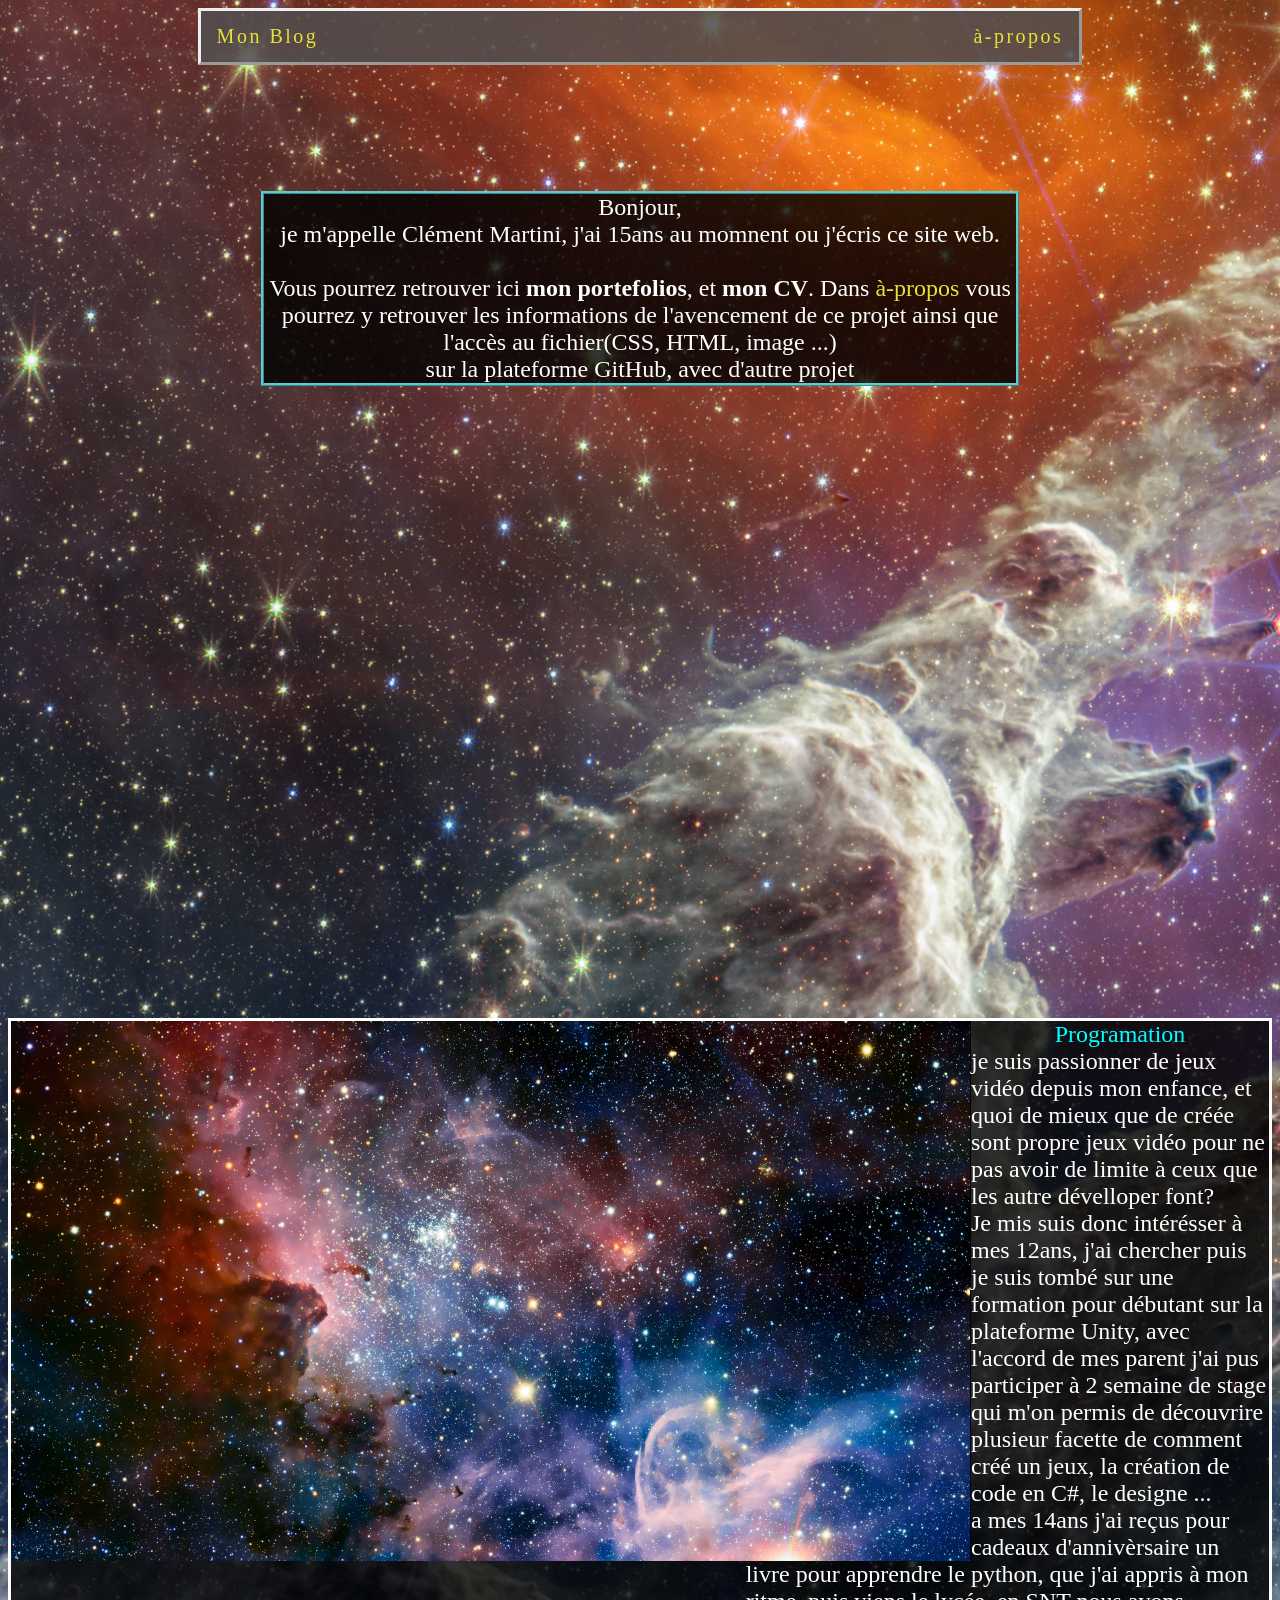
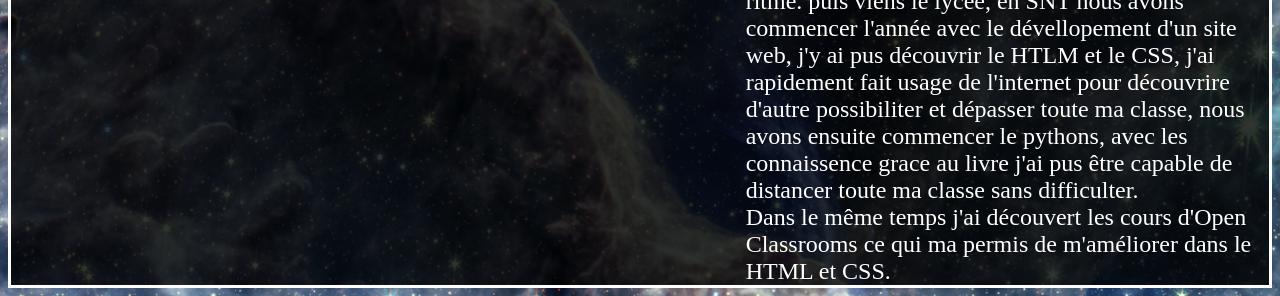
==== index.html @ 2ed69f6b "25/01/23 8.50" ====
<!doctype html>
<html>
    <head>
        <meta charset="UTF-8" />
        <title>blog</title>
        <link rel= "stylesheet" href= "css/style_ind.css">
        <link rel= "stylesheet" href= "css/style_all.css">
        <link rel= "icon" type="image/x-icon" href= "#" > <!-- permet de d'éffinir l'iconde la page  -->
        <meta name="viewport" content="width=device-width, initial-scale=1.0" />
    </head>
    <body>
        <ul class="outset ul">
            <li class="li"><a href="index.html" >Mon Blog</a></li>
            <li id="info" class="li"><a href="page/info.html">à-propos</a></li>
        </ul>

        <div class="pr1 ridge">Bonjour,<br> je m'appelle Clément Martini, j'ai 15ans au momnent ou j'écris ce site web.<br><br>
        Vous pourrez retrouver ici <strong>mon portefolios</strong>, et <strong>mon CV</strong>.  Dans <a href="page/info.html">à-propos</a> vous pourrez y retrouver les informations de l'avencement de ce projet ainsi que l'accès au fichier(CSS, HTML, image ...) 
        <br>sur la plateforme GitHub, avec d'autre projet</div>
        
        <div class="text" >
            <div class="all-text solid">
                <div>
                    <img src="image/space2.jpg" id="img001" class="img-droit">
                    <div class="text-gauche s-title">Programation</div>
                    <div id="prog-desc" class="text-gauche">je suis passionner de jeux vidéo depuis mon enfance, et quoi de mieux que de créée sont propre jeux vidéo pour ne pas avoir de limite à ceux que les autre dévelloper font?<br>
                    Je mis suis donc intérésser à mes 12ans, j'ai chercher puis je suis tombé sur une formation pour débutant sur la plateforme Unity, avec l'accord de mes parent j'ai pus participer à 2 semaine de stage qui m'on permis de découvrire plusieur facette de comment créé un jeux, la création de code en C#, le designe ...<br> 
                    a mes 14ans j'ai reçus pour cadeaux d'annivèrsaire un livre pour apprendre le python, que j'ai appris à mon ritme. puis viens le lycée, en SNT nous avons commencer l'année avec le dévellopement d'un site web, j'y ai pus découvrir le HTLM et le CSS, j'ai rapidement fait usage de l'internet pour découvrire d'autre possibiliter et dépasser toute ma classe,
                     nous avons ensuite commencer le pythons, avec les connaissence grace au livre j'ai pus être capable de distancer toute ma classe sans difficulter.<br>Dans le même temps j'ai découvert les cours d'Open Classrooms ce qui ma permis de m'améliorer dans le HTML et CSS.</div>
                </div>
            </div>
        </div>
    </body>
</html>
---- css/style_ind.css ----
.img-droit{
    float: left;
}

.text-gauche{
    margin: 0 0 0 58.4% ;
}

.img-gauche{
    float: right;
}

.text-droit{
    float: left;
}

#prog{
    text-align: center;
}

.all-text{
    display: table;
}

#img0001{
    height: auto;
    width: auto;
}

.s-title{
    color: cyan;
    text-align: center;
}
---- css/style_all.css ----
body{
    background-image : url("../image/pillier-de-la-creation.png");
    background-size: cover;
    font-size: 150%;
}

.text{
    color: white;
    font-size: 100% !important;
    border-color: rgba(123, 243, 123, 0.849);
    background-color: #000000cb;
    display: table;
    margin: 50% 0 0 0;
}

#info{
    float: right;
}

.pr1 {
    color: rgb(255, 255, 255);
    font-size: 100% !important;
    border-color: rgba(104, 238, 243, 0.849);
    background-color: #000000cb;
    text-align: center;
    margin: 10% 20% 0 20%;
}

.dotted {border-style: dotted;}
.dashed {border-style: dashed;}
.solid {border-style: solid;}
.double {border-style: double;}
.groove {border-style: groove;}
.ridge {border-style: ridge;}
.inset {border-style: inset;}
.outset {border-style: outset;}
.none {border-style: none;}
.hidden {border-style: hidden;}
.mix {border-style: dotted dashed solid double;}

a{
    font-size: 100%;
}
a:link { /*lien non ouvert*/ /*en rajoutant: .x (x = id du texte) apres a, sela déffinie l'id du texte a changer*/
    text-decoration: none; /*décoration du text*/
    color: #e6e335;
}

a:visited { /*lien déja ouvert*/
    text-decoration: none;
    color: #4cd6f8;
}

a:hover { /*lien avec la souris dessus*/
    text-decoration: underline; /*décoration du text, dans l'exemple: souligner le texte*/
    color: #00c4ff;
}

a:active { /*quand on clique sur le lien*/
    text-decoration: underline;
    color: #00ffd9;
}

/*permet d'aficher la barre*/
ul{
    list-style-type: none;
    margin: 0;
    padding: 0;
    overflow: hidden;
    background-color: #524e4ee1;
    position: -webkit-sticky; /* Safari */
    position: sticky;
    top: 0;
    letter-spacing: 2.5px;
    font-size: 20px;
    margin: 0 15% 0 15%;
}

li {
    float: left;
}

li a {
    display: block;
    color: #002aff;
    text-align: center;
    padding: 14px 16px;
    text-decoration: none;
}

li a:hover {
    background-color: transparent;
    background-color: #3f3c3c;
}

@media (max-width: 600px) { /* pour tout les téléphone/tablette */
    /* Responsive layout - makes the menu and the content (inside the section) sit on top of each other instead of next to each other */
    section {
        -webkit-flex-direction: column;
        flex-direction: column;
        
    }
    body{
        font-size: 70%;
    }
    a{
        font-size: 100%;
    }
    ul{
        font-size: 80%;
        margin: 0 0 0 0;
    }
    #pr1{
        margin: 25% 5px 0 5px;
    }
    #img001{
        height: 50%;
        width: 50%;
    }
    .all-text{
        margin: 0 0 0 0;
        font-size: 90% !important;
    }
    .text-gauche{
        margin: 1% 0 0 50% ;
    }
    .tablef{
        margin: 10% 5px 0 5px;
    }
}
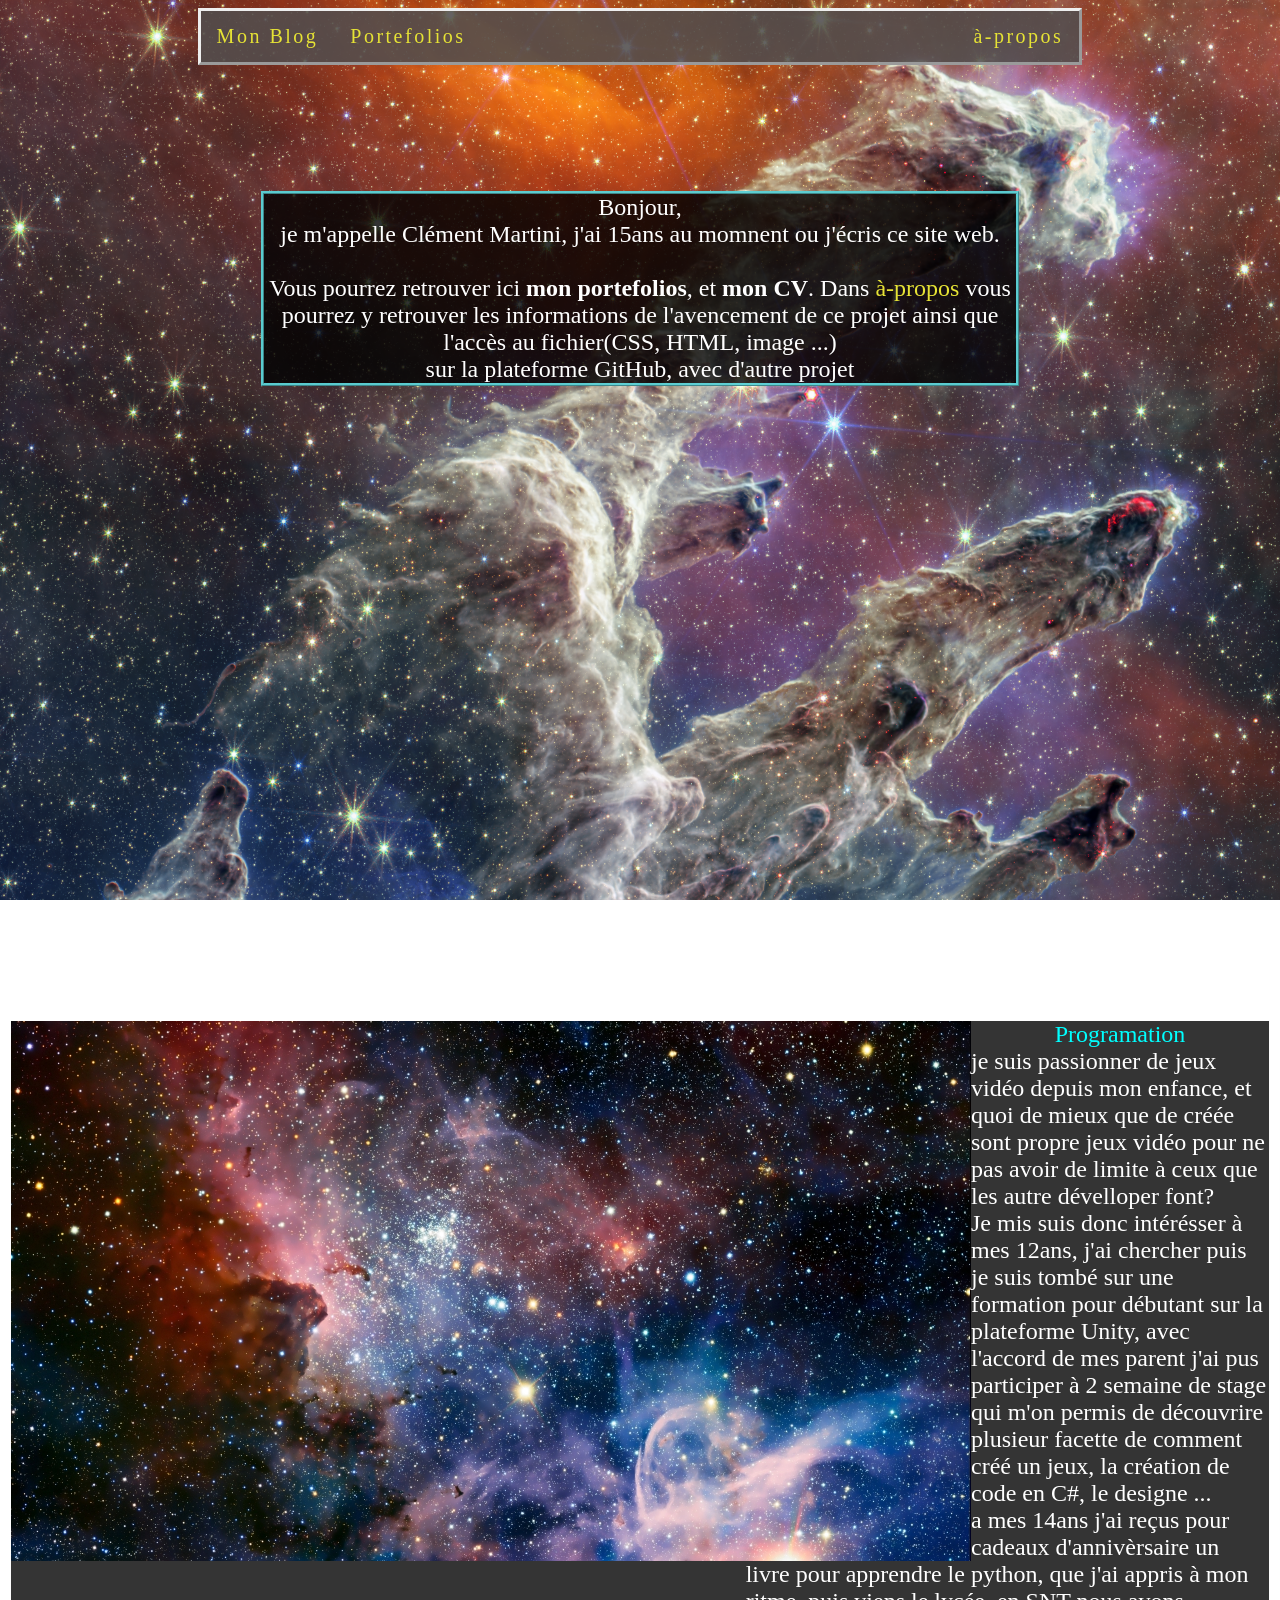
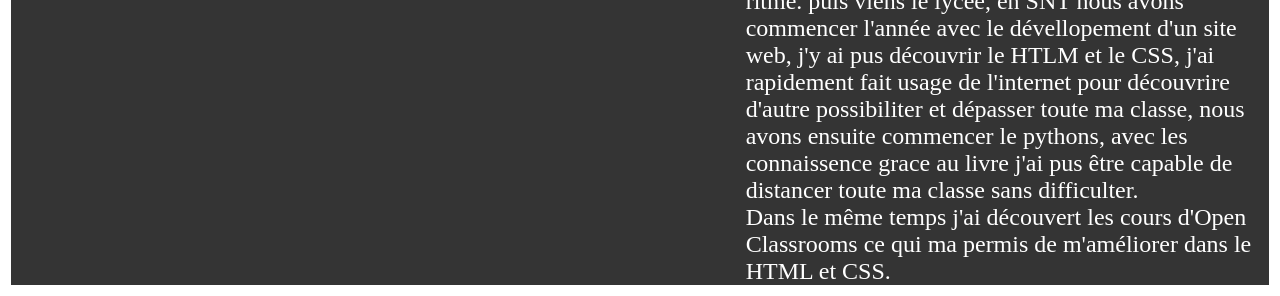
==== commit c713958b: "05/02 ajout d'une nouvelle page" ====
--- a/index.html
+++ b/index.html
@@ -12,6 +12,7 @@
         <ul class="outset ul">
             <li class="li"><a href="index.html" >Mon Blog</a></li>
             <li id="info" class="li"><a href="page/info.html">à-propos</a></li>
+            <li class="li"><a href="page/portefolios.html">Portefolios</a></li>
         </ul>
 
         <div class="pr1 ridge">Bonjour,<br> je m'appelle Clément Martini, j'ai 15ans au momnent ou j'écris ce site web.<br><br>
--- a/css/style_all.css
+++ b/css/style_all.css
@@ -2,6 +2,7 @@
     background-image : url("../image/pillier-de-la-creation.png");
     background-size: cover;
     font-size: 150%;
+    background-attachment: fixed;
 }
 
 .text{
@@ -62,7 +63,7 @@
 }
 
 /*permet d'aficher la barre*/
-ul{
+.ul{
     list-style-type: none;
     margin: 0;
     padding: 0;
@@ -76,19 +77,19 @@
     margin: 0 15% 0 15%;
 }
 
-li {
+.li {
     float: left;
+	
 }
 
-li a {
+.li a {
     display: block;
-    color: #002aff;
     text-align: center;
     padding: 14px 16px;
     text-decoration: none;
 }
 
-li a:hover {
+.li a:hover {
     background-color: transparent;
     background-color: #3f3c3c;
 }
@@ -108,14 +109,14 @@
     }
     ul{
         font-size: 80%;
-        margin: 0 0 0 0;
+        margin: 0 0 0 0 !important; 
     }
     #pr1{
         margin: 25% 5px 0 5px;
     }
     #img001{
-        height: 50%;
-        width: 50%;
+        height: 25%;
+        width: 25%;
     }
     .all-text{
         margin: 0 0 0 0;
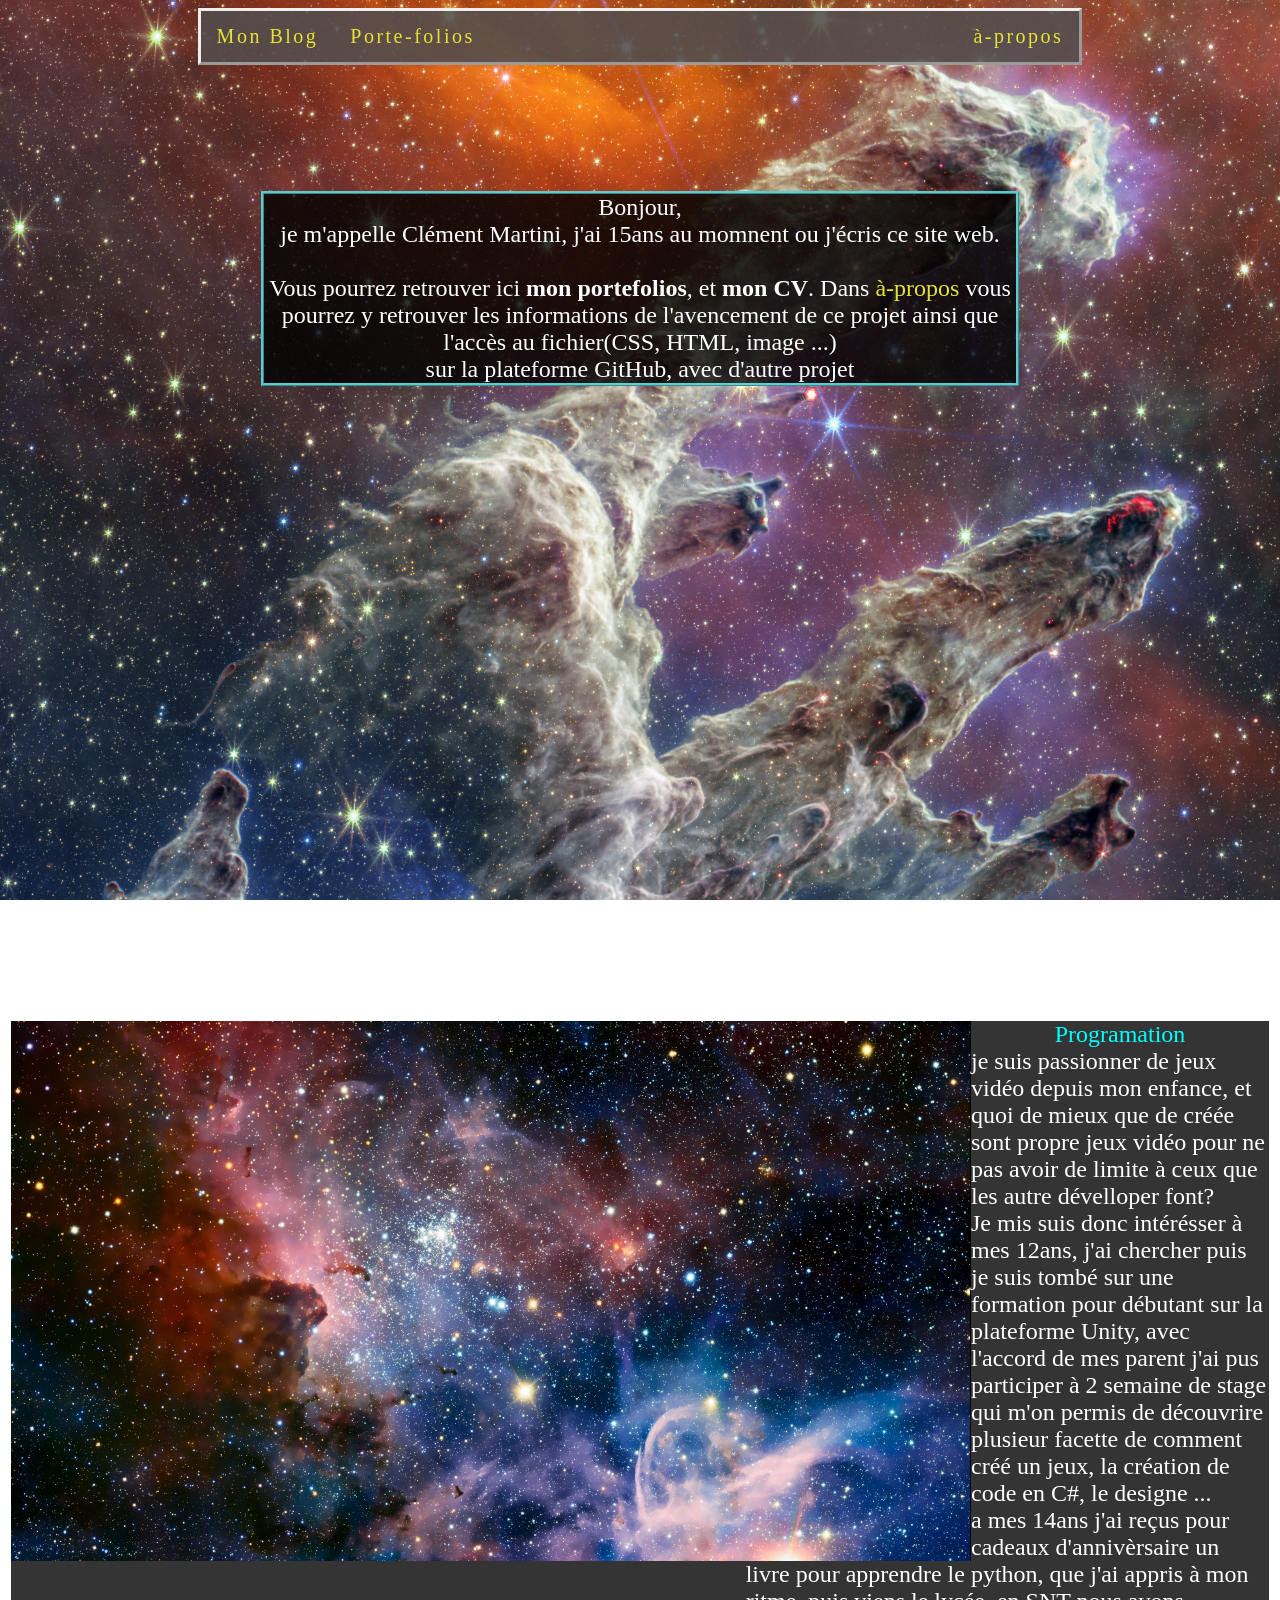
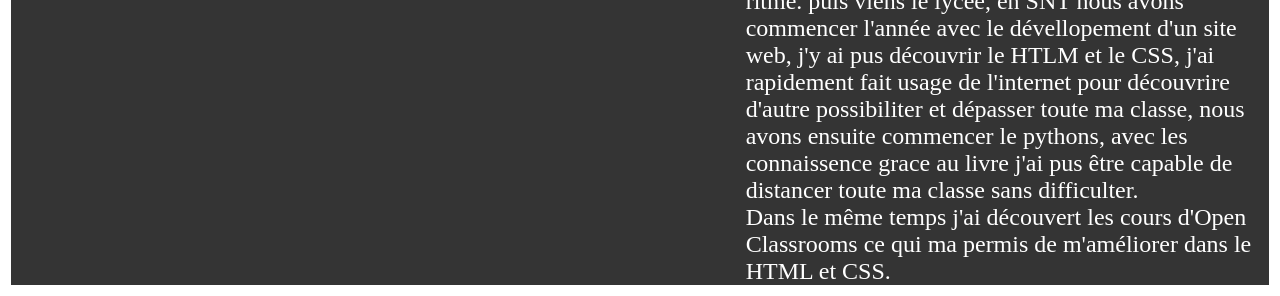
==== commit 788cb637: "ajout d'un poste type sur le porte folios 15/02/23" ====
--- a/index.html
+++ b/index.html
@@ -1,35 +1,52 @@
 <!doctype html>
 <html>
-    <head>
-        <meta charset="UTF-8" />
-        <title>blog</title>
-        <link rel= "stylesheet" href= "css/style_ind.css">
-        <link rel= "stylesheet" href= "css/style_all.css">
-        <link rel= "icon" type="image/x-icon" href= "#" > <!-- permet de d'éffinir l'iconde la page  -->
-        <meta name="viewport" content="width=device-width, initial-scale=1.0" />
-    </head>
-    <body>
-        <ul class="outset ul">
-            <li class="li"><a href="index.html" >Mon Blog</a></li>
-            <li id="info" class="li"><a href="page/info.html">à-propos</a></li>
-            <li class="li"><a href="page/portefolios.html">Portefolios</a></li>
-        </ul>
 
-        <div class="pr1 ridge">Bonjour,<br> je m'appelle Clément Martini, j'ai 15ans au momnent ou j'écris ce site web.<br><br>
-        Vous pourrez retrouver ici <strong>mon portefolios</strong>, et <strong>mon CV</strong>.  Dans <a href="page/info.html">à-propos</a> vous pourrez y retrouver les informations de l'avencement de ce projet ainsi que l'accès au fichier(CSS, HTML, image ...) 
-        <br>sur la plateforme GitHub, avec d'autre projet</div>
-        
-        <div class="text" >
-            <div class="all-text solid">
-                <div>
-                    <img src="image/space2.jpg" id="img001" class="img-droit">
-                    <div class="text-gauche s-title">Programation</div>
-                    <div id="prog-desc" class="text-gauche">je suis passionner de jeux vidéo depuis mon enfance, et quoi de mieux que de créée sont propre jeux vidéo pour ne pas avoir de limite à ceux que les autre dévelloper font?<br>
-                    Je mis suis donc intérésser à mes 12ans, j'ai chercher puis je suis tombé sur une formation pour débutant sur la plateforme Unity, avec l'accord de mes parent j'ai pus participer à 2 semaine de stage qui m'on permis de découvrire plusieur facette de comment créé un jeux, la création de code en C#, le designe ...<br> 
-                    a mes 14ans j'ai reçus pour cadeaux d'annivèrsaire un livre pour apprendre le python, que j'ai appris à mon ritme. puis viens le lycée, en SNT nous avons commencer l'année avec le dévellopement d'un site web, j'y ai pus découvrir le HTLM et le CSS, j'ai rapidement fait usage de l'internet pour découvrire d'autre possibiliter et dépasser toute ma classe,
-                     nous avons ensuite commencer le pythons, avec les connaissence grace au livre j'ai pus être capable de distancer toute ma classe sans difficulter.<br>Dans le même temps j'ai découvert les cours d'Open Classrooms ce qui ma permis de m'améliorer dans le HTML et CSS.</div>
-                </div>
+<head>
+    <meta charset="UTF-8" />
+    <title>blog</title>
+    <link rel="stylesheet" href="css/style_ind.css">
+    <link rel="stylesheet" href="css/style_all.css">
+    <link rel="icon" type="image/x-icon" href="#"> <!-- permet de d'éffinir l'iconde la page  -->
+    <meta name="viewport" content="width=device-width, initial-scale=1.0" />
+</head>
+
+<body>
+    <ul class="outset ul">
+        <li class="li"><a href="index.html">Mon Blog</a></li>
+        <li id="info" class="li"><a href="page/info.html">à-propos</a></li>
+        <li class="li"><a href="page/portefolios.html">Porte-folios</a></li>
+    </ul>
+
+    <div class="pr1 ridge">Bonjour,<br> je m'appelle Clément Martini, j'ai 15ans au momnent ou j'écris ce site
+        web.<br><br>
+        Vous pourrez retrouver ici <strong>mon portefolios</strong>, et <strong>mon CV</strong>. Dans <a
+            href="page/info.html">à-propos</a> vous pourrez y retrouver les informations de l'avencement de ce projet
+        ainsi que l'accès au fichier(CSS, HTML, image ...)
+        <br>sur la plateforme GitHub, avec d'autre projet
+    </div>
+
+    <div class="text">
+        <div class="all-text solid">
+            <div>
+                <img src="image/space2.jpg" id="img001" class="img-droit">
+                <div class="text-gauche s-title">Programation</div>
+                <div id="prog-desc" class="text-gauche">je suis passionner de jeux vidéo depuis mon enfance, et quoi de
+                    mieux que de créée sont propre jeux vidéo pour ne pas avoir de limite à ceux que les autre
+                    dévelloper font?<br>
+                    Je mis suis donc intérésser à mes 12ans, j'ai chercher puis je suis tombé sur une formation pour
+                    débutant sur la plateforme Unity, avec l'accord de mes parent j'ai pus participer à 2 semaine de
+                    stage qui m'on permis de découvrire plusieur facette de comment créé un jeux, la création de code en
+                    C#, le designe ...<br>
+                    a mes 14ans j'ai reçus pour cadeaux d'annivèrsaire un livre pour apprendre le python, que j'ai
+                    appris à mon ritme. puis viens le lycée, en SNT nous avons commencer l'année avec le dévellopement
+                    d'un site web, j'y ai pus découvrir le HTLM et le CSS, j'ai rapidement fait usage de l'internet pour
+                    découvrire d'autre possibiliter et dépasser toute ma classe,
+                    nous avons ensuite commencer le pythons, avec les connaissence grace au livre j'ai pus être capable
+                    de distancer toute ma classe sans difficulter.<br>Dans le même temps j'ai découvert les cours d'Open
+                    Classrooms ce qui ma permis de m'améliorer dans le HTML et CSS.</div>
             </div>
         </div>
-    </body>
+    </div>
+</body>
+
 </html>
--- a/css/style_all.css
+++ b/css/style_all.css
@@ -108,7 +108,7 @@
         font-size: 100%;
     }
     ul{
-        font-size: 80%;
+        font-size: 50%;
         margin: 0 0 0 0 !important; 
     }
     #pr1{
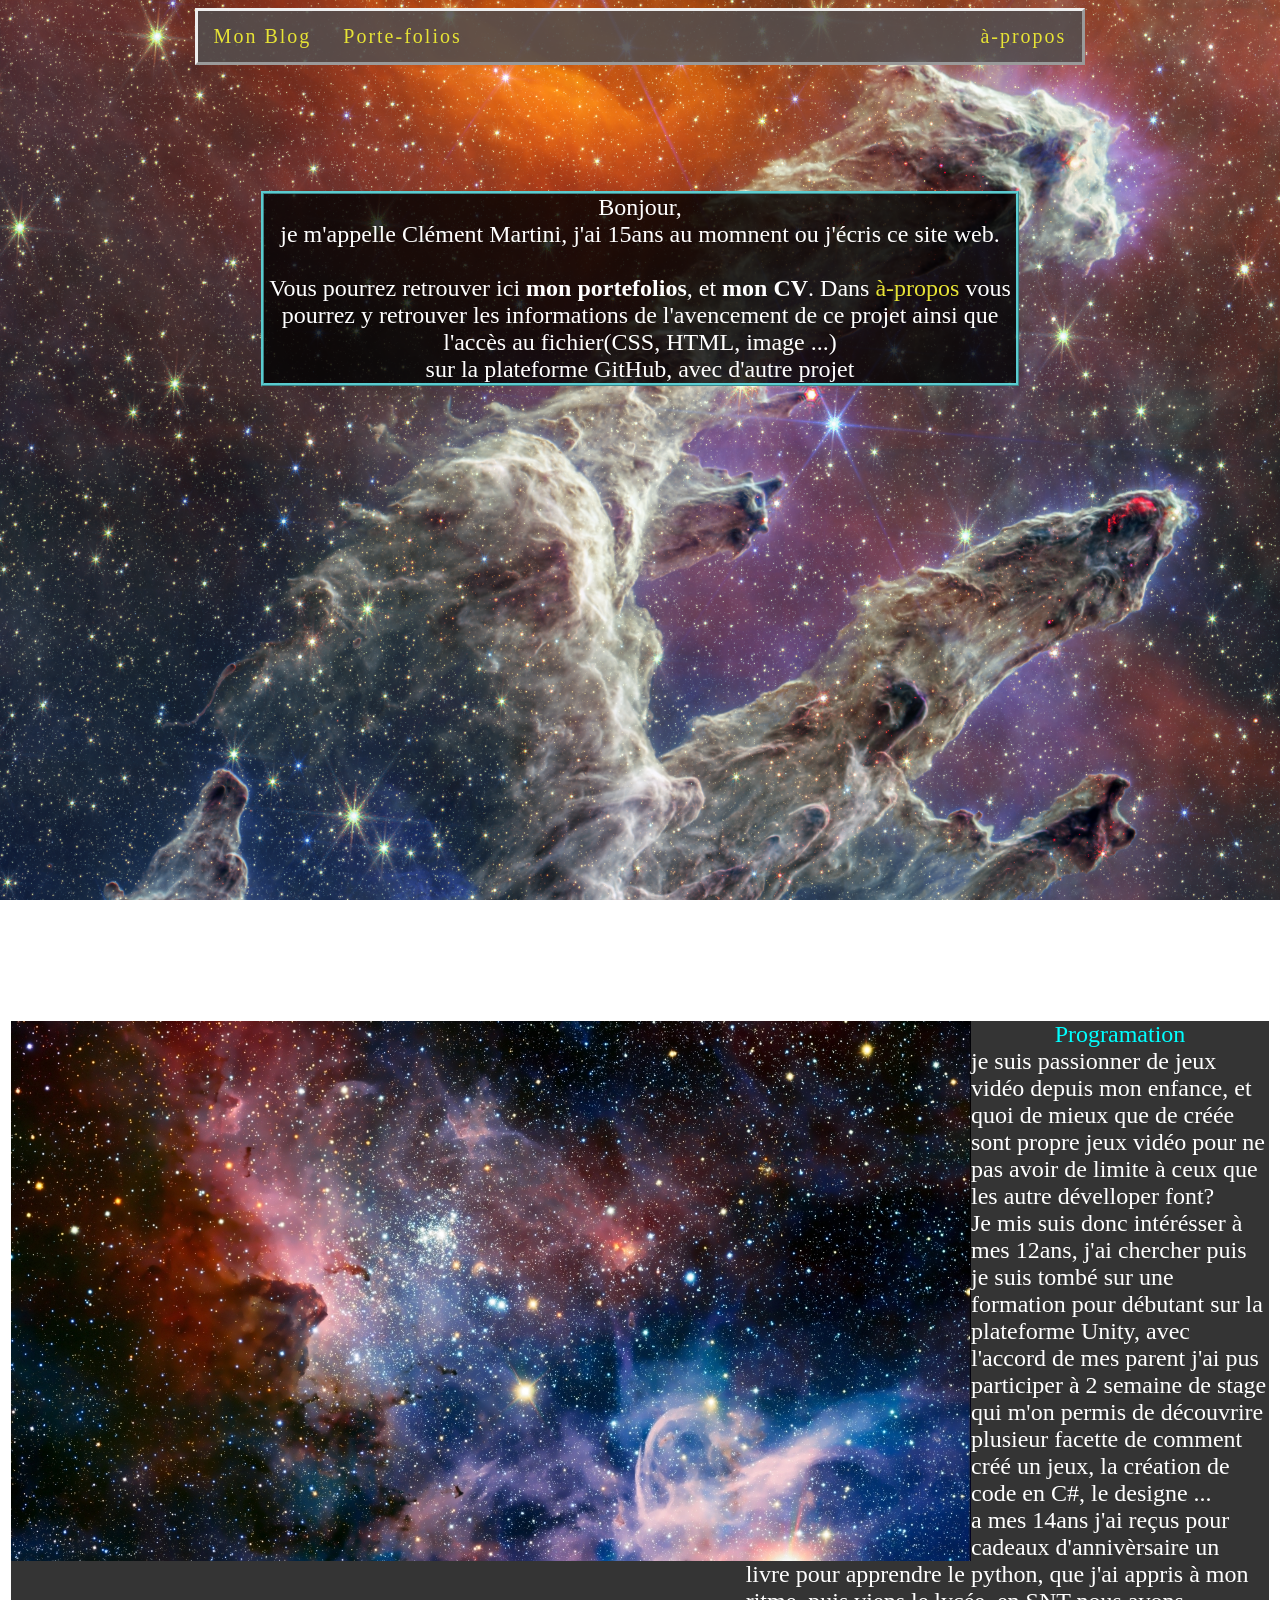
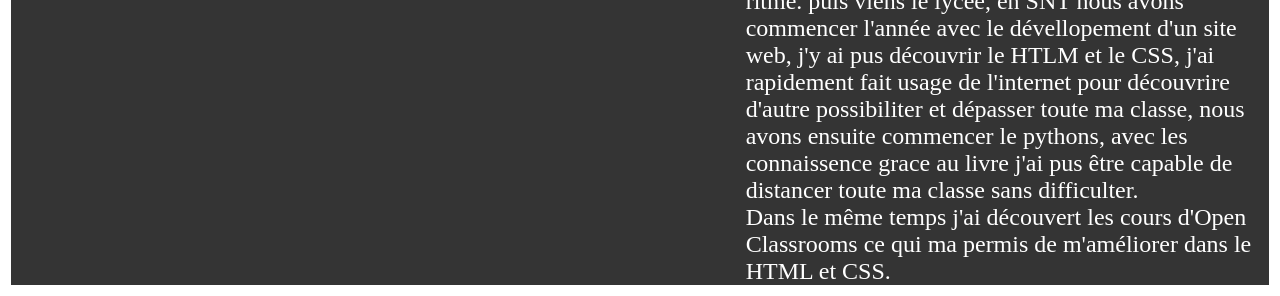
==== commit 3ff4988e: "19/02/2023" ====
--- a/index.html
+++ b/index.html
@@ -16,37 +16,38 @@
         <li id="info" class="li"><a href="page/info.html">à-propos</a></li>
         <li class="li"><a href="page/portefolios.html">Porte-folios</a></li>
     </ul>
+    <main>
+        <div class="pr1 ridge">Bonjour,<br> je m'appelle Clément Martini, j'ai 15ans au momnent ou j'écris ce site
+            web.<br><br>
+            Vous pourrez retrouver ici <strong>mon portefolios</strong>, et <strong>mon CV</strong>. Dans <a
+                href="page/info.html">à-propos</a> vous pourrez y retrouver les informations de l'avencement de ce projet
+            ainsi que l'accès au fichier(CSS, HTML, image ...)
+            <br>sur la plateforme GitHub, avec d'autre projet
+        </div>
 
-    <div class="pr1 ridge">Bonjour,<br> je m'appelle Clément Martini, j'ai 15ans au momnent ou j'écris ce site
-        web.<br><br>
-        Vous pourrez retrouver ici <strong>mon portefolios</strong>, et <strong>mon CV</strong>. Dans <a
-            href="page/info.html">à-propos</a> vous pourrez y retrouver les informations de l'avencement de ce projet
-        ainsi que l'accès au fichier(CSS, HTML, image ...)
-        <br>sur la plateforme GitHub, avec d'autre projet
-    </div>
-
-    <div class="text">
-        <div class="all-text solid">
-            <div>
-                <img src="image/space2.jpg" id="img001" class="img-droit">
-                <div class="text-gauche s-title">Programation</div>
-                <div id="prog-desc" class="text-gauche">je suis passionner de jeux vidéo depuis mon enfance, et quoi de
-                    mieux que de créée sont propre jeux vidéo pour ne pas avoir de limite à ceux que les autre
-                    dévelloper font?<br>
-                    Je mis suis donc intérésser à mes 12ans, j'ai chercher puis je suis tombé sur une formation pour
-                    débutant sur la plateforme Unity, avec l'accord de mes parent j'ai pus participer à 2 semaine de
-                    stage qui m'on permis de découvrire plusieur facette de comment créé un jeux, la création de code en
-                    C#, le designe ...<br>
-                    a mes 14ans j'ai reçus pour cadeaux d'annivèrsaire un livre pour apprendre le python, que j'ai
-                    appris à mon ritme. puis viens le lycée, en SNT nous avons commencer l'année avec le dévellopement
-                    d'un site web, j'y ai pus découvrir le HTLM et le CSS, j'ai rapidement fait usage de l'internet pour
-                    découvrire d'autre possibiliter et dépasser toute ma classe,
-                    nous avons ensuite commencer le pythons, avec les connaissence grace au livre j'ai pus être capable
-                    de distancer toute ma classe sans difficulter.<br>Dans le même temps j'ai découvert les cours d'Open
-                    Classrooms ce qui ma permis de m'améliorer dans le HTML et CSS.</div>
+        <div class="text">
+            <div class="all-text solid">
+                <div>
+                    <img src="image/space2.jpg" id="img001" class="img-droit">
+                    <div class="text-gauche s-title">Programation</div>
+                    <div id="prog-desc" class="text-gauche">je suis passionner de jeux vidéo depuis mon enfance, et quoi de
+                        mieux que de créée sont propre jeux vidéo pour ne pas avoir de limite à ceux que les autre
+                        dévelloper font?<br>
+                        Je mis suis donc intérésser à mes 12ans, j'ai chercher puis je suis tombé sur une formation pour
+                        débutant sur la plateforme Unity, avec l'accord de mes parent j'ai pus participer à 2 semaine de
+                        stage qui m'on permis de découvrire plusieur facette de comment créé un jeux, la création de code en
+                        C#, le designe ...<br>
+                        a mes 14ans j'ai reçus pour cadeaux d'annivèrsaire un livre pour apprendre le python, que j'ai
+                        appris à mon ritme. puis viens le lycée, en SNT nous avons commencer l'année avec le dévellopement
+                        d'un site web, j'y ai pus découvrir le HTLM et le CSS, j'ai rapidement fait usage de l'internet pour
+                        découvrire d'autre possibiliter et dépasser toute ma classe,
+                        nous avons ensuite commencer le pythons, avec les connaissence grace au livre j'ai pus être capable
+                        de distancer toute ma classe sans difficulter.<br>Dans le même temps j'ai découvert les cours d'Open
+                        Classrooms ce qui ma permis de m'améliorer dans le HTML et CSS.</div>
+                </div>
             </div>
         </div>
-    </div>
+    </main>
 </body>
 
 </html>
--- a/css/style_all.css
+++ b/css/style_all.css
@@ -65,26 +65,23 @@
 /*permet d'aficher la barre*/
 .ul{
     list-style-type: none;
-    margin: 0;
     padding: 0;
     overflow: hidden;
     background-color: #524e4ee1;
     position: -webkit-sticky; /* Safari */
     position: sticky;
     top: 0;
-    letter-spacing: 2.5px;
+    letter-spacing: 2px;
     font-size: 20px;
-    margin: 0 15% 0 15%;
+    margin: auto;
+    max-height: 200px;
+    width: 70%;
 }
 
 .li {
     float: left;
-	
-}
-
-.li a {
+	text-align: center;
     display: block;
-    text-align: center;
     padding: 14px 16px;
     text-decoration: none;
 }
@@ -99,17 +96,20 @@
     section {
         -webkit-flex-direction: column;
         flex-direction: column;
-        
     }
     body{
-        font-size: 70%;
+        font-size: 100%;
     }
     a{
         font-size: 100%;
     }
-    ul{
-        font-size: 50%;
-        margin: 0 0 0 0 !important; 
+    .ul{
+        max-height: 45px!important;
+        font-size: 100% !important;
+        margin: 1px !important;
+    }
+    .li{
+        padding: 5px 5px;
     }
     #pr1{
         margin: 25% 5px 0 5px;
@@ -128,4 +128,7 @@
     .tablef{
         margin: 10% 5px 0 5px;
     }
+    main{
+        margin: auto 1px !important;
+    }
 }
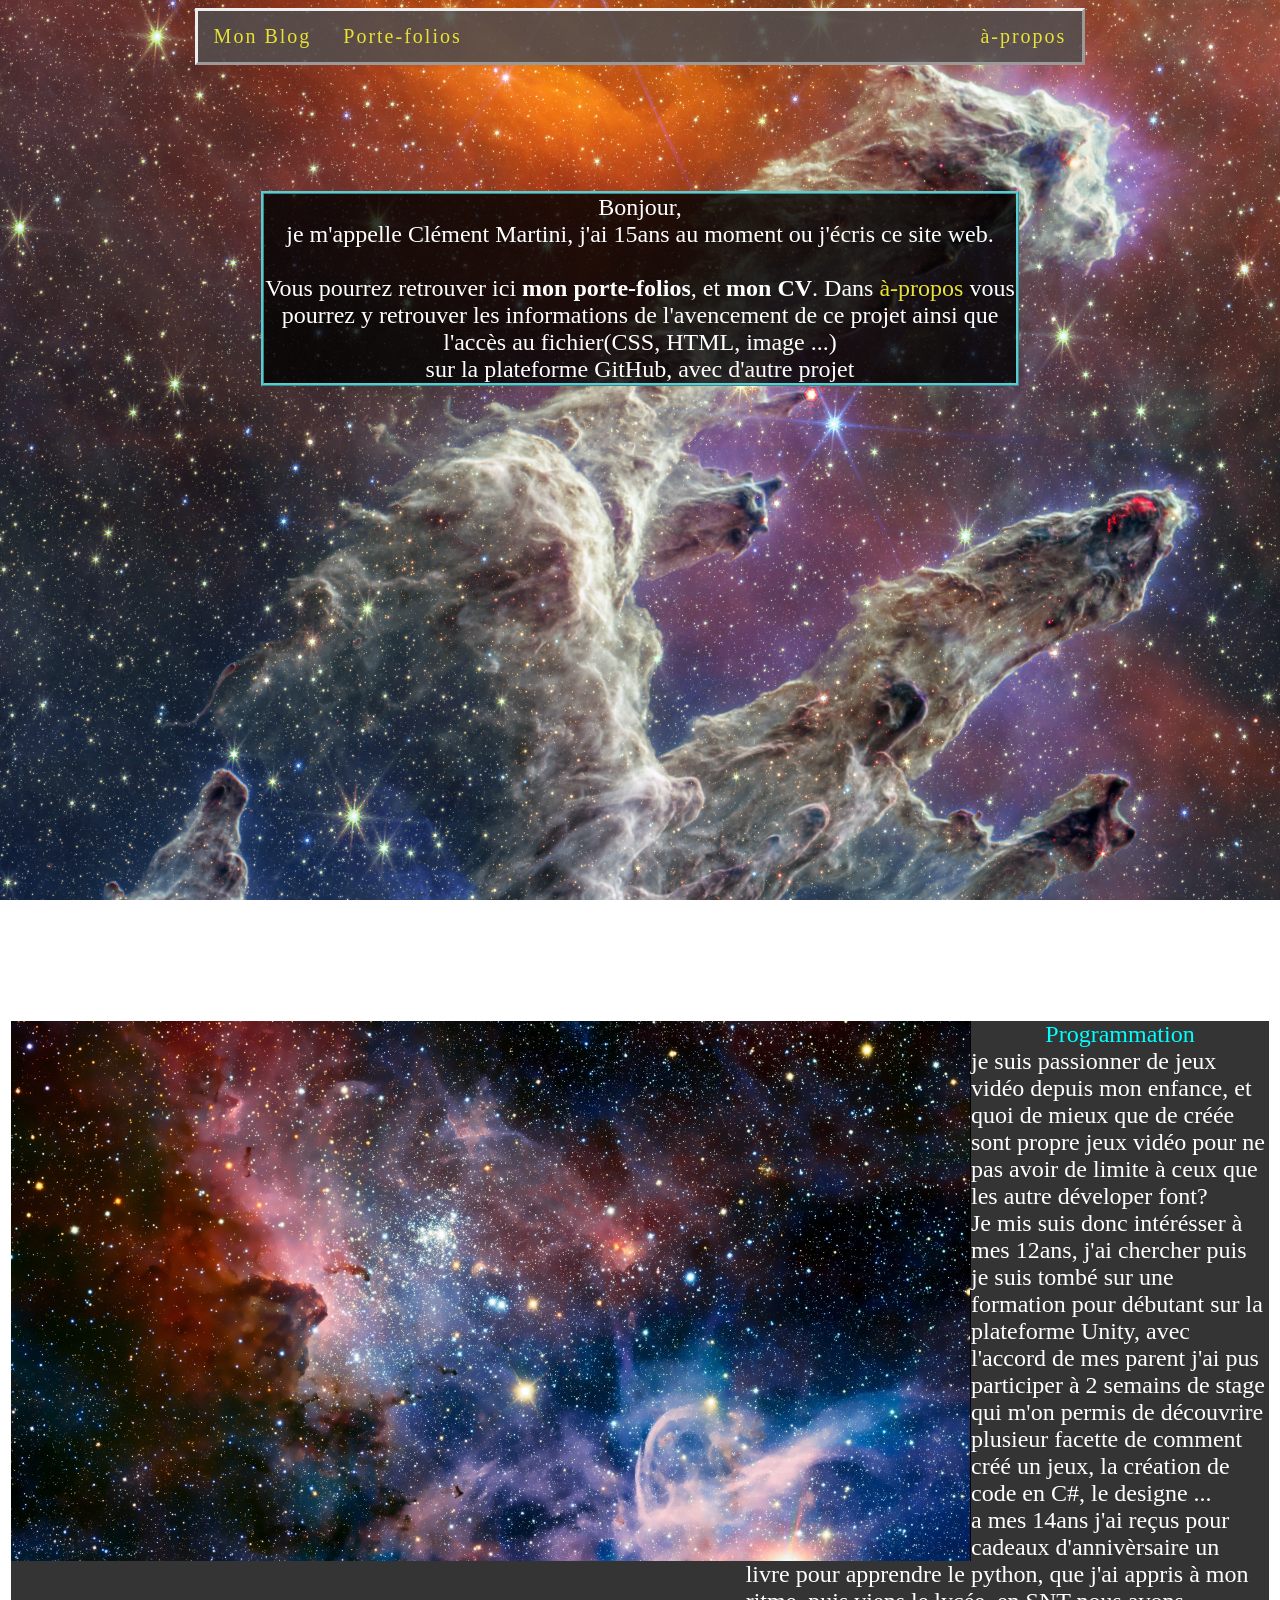
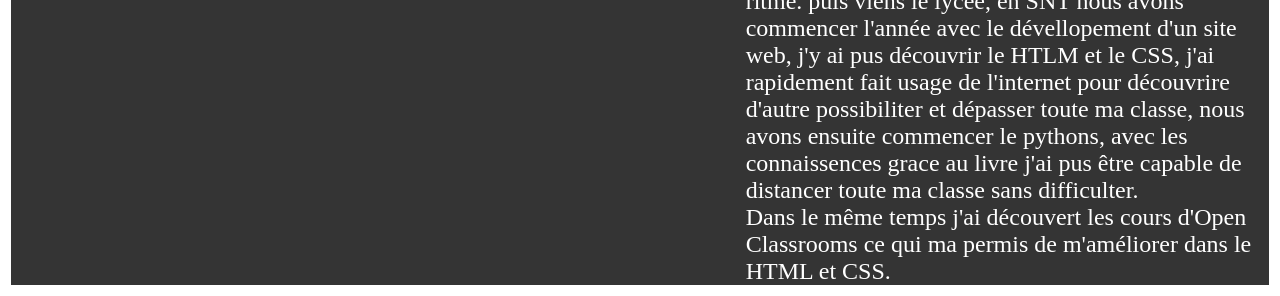
==== commit d00dd6cf: "27/02/23 ajouts de 4 image pour mon premier article sur le Porte-folios correction de faute" ====
--- a/index.html
+++ b/index.html
@@ -1,12 +1,12 @@
 <!doctype html>
-<html>
+<html lang="fr">
 
 <head>
     <meta charset="UTF-8" />
     <title>blog</title>
     <link rel="stylesheet" href="css/style_ind.css">
     <link rel="stylesheet" href="css/style_all.css">
-    <link rel="icon" type="image/x-icon" href="#"> <!-- permet de d'éffinir l'iconde la page  -->
+    <link rel="icon" type="image/x-icon" href="#"> <!-- permet de d'éffinir l'icone la page  -->
     <meta name="viewport" content="width=device-width, initial-scale=1.0" />
 </head>
 
@@ -17,9 +17,9 @@
         <li class="li"><a href="page/portefolios.html">Porte-folios</a></li>
     </ul>
     <main>
-        <div class="pr1 ridge">Bonjour,<br> je m'appelle Clément Martini, j'ai 15ans au momnent ou j'écris ce site
+        <div class="pr1 ridge">Bonjour,<br> je m'appelle Clément Martini, j'ai 15ans au moment ou j'écris ce site
             web.<br><br>
-            Vous pourrez retrouver ici <strong>mon portefolios</strong>, et <strong>mon CV</strong>. Dans <a
+            Vous pourrez retrouver ici <strong>mon porte-folios</strong>, et <strong>mon CV</strong>. Dans <a
                 href="page/info.html">à-propos</a> vous pourrez y retrouver les informations de l'avencement de ce projet
             ainsi que l'accès au fichier(CSS, HTML, image ...)
             <br>sur la plateforme GitHub, avec d'autre projet
@@ -28,20 +28,20 @@
         <div class="text">
             <div class="all-text solid">
                 <div>
-                    <img src="image/space2.jpg" id="img001" class="img-droit">
-                    <div class="text-gauche s-title">Programation</div>
+                    <img src="image/space2.jpg" id="img001" class="img-droit" alt="image test">
+                    <div class="text-gauche s-title">Programmation</div>
                     <div id="prog-desc" class="text-gauche">je suis passionner de jeux vidéo depuis mon enfance, et quoi de
                         mieux que de créée sont propre jeux vidéo pour ne pas avoir de limite à ceux que les autre
-                        dévelloper font?<br>
+                        déveloper font?<br>
                         Je mis suis donc intérésser à mes 12ans, j'ai chercher puis je suis tombé sur une formation pour
-                        débutant sur la plateforme Unity, avec l'accord de mes parent j'ai pus participer à 2 semaine de
+                        débutant sur la plateforme Unity, avec l'accord de mes parent j'ai pus participer à 2 semains de
                         stage qui m'on permis de découvrire plusieur facette de comment créé un jeux, la création de code en
                         C#, le designe ...<br>
                         a mes 14ans j'ai reçus pour cadeaux d'annivèrsaire un livre pour apprendre le python, que j'ai
                         appris à mon ritme. puis viens le lycée, en SNT nous avons commencer l'année avec le dévellopement
                         d'un site web, j'y ai pus découvrir le HTLM et le CSS, j'ai rapidement fait usage de l'internet pour
                         découvrire d'autre possibiliter et dépasser toute ma classe,
-                        nous avons ensuite commencer le pythons, avec les connaissence grace au livre j'ai pus être capable
+                        nous avons ensuite commencer le pythons, avec les connaissences grace au livre j'ai pus être capable
                         de distancer toute ma classe sans difficulter.<br>Dans le même temps j'ai découvert les cours d'Open
                         Classrooms ce qui ma permis de m'améliorer dans le HTML et CSS.</div>
                 </div>
--- a/css/style_all.css
+++ b/css/style_all.css
@@ -107,6 +107,7 @@
         max-height: 45px!important;
         font-size: 100% !important;
         margin: 1px !important;
+        width: 100% !important;
     }
     .li{
         padding: 5px 5px;
@@ -128,7 +129,4 @@
     .tablef{
         margin: 10% 5px 0 5px;
     }
-    main{
-        margin: auto 1px !important;
-    }
 }
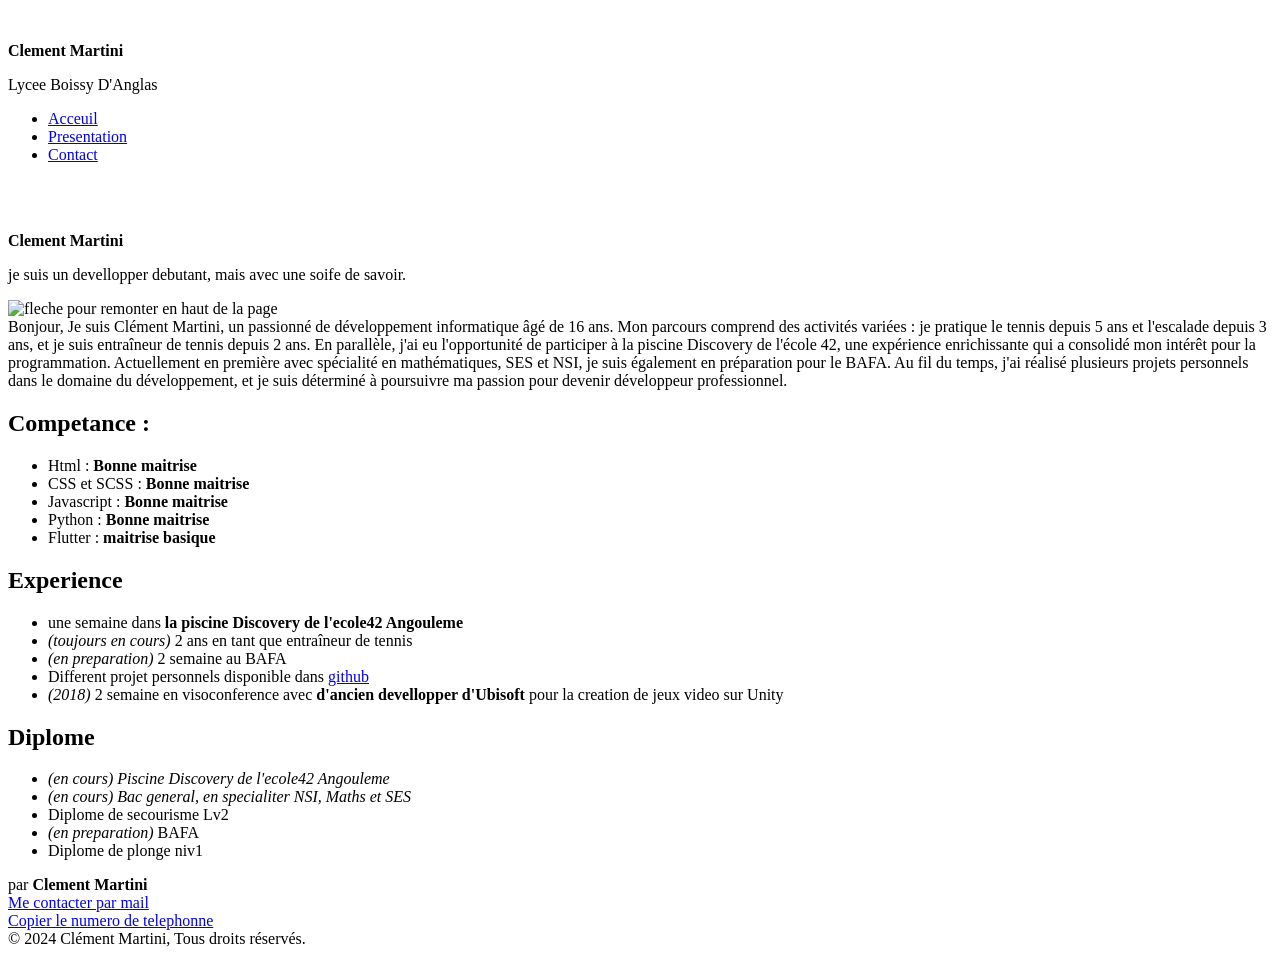
==== commit 9d4bf82f: "new CV" ====
--- a/index.html
+++ b/index.html
@@ -1,53 +1,108 @@
-<!doctype html>
+<!DOCTYPE html>
 <html lang="fr">
+<head>
+    <meta charset="UTF-8">
+    <meta name="viewport" content="width=device-width, initial-scale=1.0">
+    <title>Clément Martini</title>
+    <link rel="icon" href="images/profils.png">
+    <link rel="stylesheet" href="style.css">
+    <link href="../assets/vendor/aos/aos.css" rel="stylesheet">
+</head>
+<body>
+    <div class="noir"></div>
+    <nav data-aos="slide-right" id="nav">
+        <div class="profils">
+            <img src="images/profils.png" alt="">
+            <p><strong>Clement Martini</strong></p>
+            <p class="text">Lycee Boissy D'Anglas</p>
+        </div>
+        <ul>
+            <li><a href="#acceuil">Acceuil</a></li>
+            <li><a href="#presentation">Presentation</a></li>
+            <li><a href="#contact">Contact</a></li>
+        </ul>
+        <div class="reseaux">
+            <a href="https://www.youtube.com/@minonix2" target="_blank"><img src="images/youtube.png" alt=""></a>
+            <!-- <a href="https://www.instagram.com/minonix2/"><img src="images/linkedin.png" alt=""></a> -->
+            <a href="https://www.instagram.com/minonix2/" target="_blank"><img src="images/instagram.png" alt=""></a>
+        </div>
+    </nav>
 
-<head>
-    <meta charset="UTF-8" />
-    <title>blog</title>
-    <link rel="stylesheet" href="css/style_ind.css">
-    <link rel="stylesheet" href="css/style_all.css">
-    <link rel="icon" type="image/x-icon" href="#"> <!-- permet de d'éffinir l'icone la page  -->
-    <meta name="viewport" content="width=device-width, initial-scale=1.0" />
-</head>
+    <!-- contient les 2 premier partie -->
+    <main>
+        <article class="acceuil" id="acceuil" >
+            <div class="card" data-aos="zoom-in" data-aos-delay="100">
+                <img src="images/profils.png" alt="">
+                <p class="nom"><strong>Clement Martini</strong></p>
+                <p class="desc">
+                    je suis un devellopper debutant, mais avec une soife de savoir.
+                </p>
+            </div>
+            <div class="fleche">
+                <img src="images/fleche-sim-haut.svg" alt="fleche pour remonter en haut de la page ">
+            </div>
+        </article>
+        <article class="presentation" id="presentation" >
+            <div class="l_desc" data-aos="zoom-in" data-aos-delay="100">Bonjour, Je suis Clément Martini, un passionné de développement informatique âgé de 16 ans. Mon parcours comprend des activités variées : je pratique le tennis depuis 5 ans et l'escalade depuis 3 ans, et je suis entraîneur de tennis depuis 2 ans. En parallèle, j'ai eu l'opportunité de participer à la piscine Discovery de l'école 42, une expérience enrichissante qui a consolidé mon intérêt pour la programmation. Actuellement en première avec spécialité en mathématiques, SES et NSI, je suis également en préparation pour le BAFA. Au fil du temps, j'ai réalisé plusieurs projets personnels dans le domaine du développement, et je suis déterminé à poursuivre ma passion pour devenir développeur professionnel.</div>
+            <div class="competance" data-aos="zoom-in" data-aos-delay="100">
+                <h1>Competance :</h1>
+                <ul>
+                    <li>Html : <strong>Bonne maitrise</strong></li>
+                    <li>CSS et SCSS : <strong>Bonne maitrise</strong></li>
+                    <li>Javascript : <strong>Bonne maitrise</strong></li>
+                    <li>Python : <strong>Bonne maitrise</strong></li>
+                    <li>Flutter : <strong>maitrise basique</strong></li>
+                </ul>
+            </div>
+            <div class="experience" data-aos="zoom-in" data-aos-delay="100">
+                <h1>Experience</h1>
+                <ul>
+                    <li>une semaine dans <strong>la piscine Discovery de l'ecole42 Angouleme</strong></li>
+                    <li><i>(toujours en cours)</i> 2 ans en tant que entraîneur de tennis</li>
+                    <li><i>(en preparation)</i> 2 semaine au BAFA</li>
+                    <li>Different projet personnels disponible dans <a href="https://github.com/minonix">github</a></li>
+                    <li><i>(2018)</i> 2 semaine en visoconference avec <strong>d'ancien devellopper d'Ubisoft</strong> pour la creation de jeux video sur Unity</li>
+                </ul>
+            </div>
+            <div class="diplome" data-aos="zoom-in" data-aos-delay="100">
+                <h1>Diplome</h1>
+                <ul>
+                    <li><i>(en cours) Piscine Discovery de l'ecole42 Angouleme</i></li>
+                    <li><i>(en cours) Bac general, en specialiter NSI, Maths et SES</i></li>
+                    <li>Diplome de secourisme Lv2</li>
+                    <li><i>(en preparation)</i> BAFA</li>
+                    <li>Diplome de plonge niv1</li>
+                </ul>
+            </div>
+        </article>
+    </main>
 
-<body>
-    <ul class="outset ul">
-        <li class="li"><a href="index.html">Mon Blog</a></li>
-        <li id="info" class="li"><a href="page/info.html">à-propos</a></li>
-        <li class="li"><a href="page/portefolios.html">Porte-folios</a></li>
-    </ul>
-    <main>
-        <div class="pr1 ridge">Bonjour,<br> je m'appelle Clément Martini, j'ai 15ans au moment ou j'écris ce site
-            web.<br><br>
-            Vous pourrez retrouver ici <strong>mon porte-folios</strong>, et <strong>mon CV</strong>. Dans <a
-                href="page/info.html">à-propos</a> vous pourrez y retrouver les informations de l'avencement de ce projet
-            ainsi que l'accès au fichier(CSS, HTML, image ...)
-            <br>sur la plateforme GitHub, avec d'autre projet
+    <!-- bas de page avec les contacts -->
+    <footer id="contact">
+        <div class="contact">
+            par <strong>Clement Martini</strong>
         </div>
+        <a href="mailto:clementmartini07@hotmail.com">
+            <div class="btn-contact">
+                Me contacter par mail
+            </div>
+        </a>
+        <a onclick="copyToClipboard('+33787164997')" href="#contact">
+            <div class="btn-contact">
+                Copier le numero de telephonne
+            </div>
+        </a>
+        <div class="copyright">&copy; 2024 Clément Martini, Tous droits réservés.</div>
+        
+    </footer>
 
-        <div class="text">
-            <div class="all-text solid">
-                <div>
-                    <img src="image/space2.jpg" id="img001" class="img-droit" alt="image test">
-                    <div class="text-gauche s-title">Programmation</div>
-                    <div id="prog-desc" class="text-gauche">je suis passionner de jeux vidéo depuis mon enfance, et quoi de
-                        mieux que de créée sont propre jeux vidéo pour ne pas avoir de limite à ceux que les autre
-                        déveloper font?<br>
-                        Je mis suis donc intérésser à mes 12ans, j'ai chercher puis je suis tombé sur une formation pour
-                        débutant sur la plateforme Unity, avec l'accord de mes parent j'ai pus participer à 2 semains de
-                        stage qui m'on permis de découvrire plusieur facette de comment créé un jeux, la création de code en
-                        C#, le designe ...<br>
-                        a mes 14ans j'ai reçus pour cadeaux d'annivèrsaire un livre pour apprendre le python, que j'ai
-                        appris à mon ritme. puis viens le lycée, en SNT nous avons commencer l'année avec le dévellopement
-                        d'un site web, j'y ai pus découvrir le HTLM et le CSS, j'ai rapidement fait usage de l'internet pour
-                        découvrire d'autre possibiliter et dépasser toute ma classe,
-                        nous avons ensuite commencer le pythons, avec les connaissences grace au livre j'ai pus être capable
-                        de distancer toute ma classe sans difficulter.<br>Dans le même temps j'ai découvert les cours d'Open
-                        Classrooms ce qui ma permis de m'améliorer dans le HTML et CSS.</div>
-                </div>
-            </div>
-        </div>
-    </main>
+    <!-- Bootstrap -->
+    <script src="../assets/vendor/aos/aos.js"></script>
+    <script src="../assets/vendor/glightbox/js/glightbox.min.js"></script>
+    <script src="../assets/vendor/swiper/swiper-bundle.min.js"></script>
+    <script src="../assets/js/main.js"></script>
+
+    <!-- mon code js -->
+    <script src="index.js"></script>
 </body>
-
 </html>
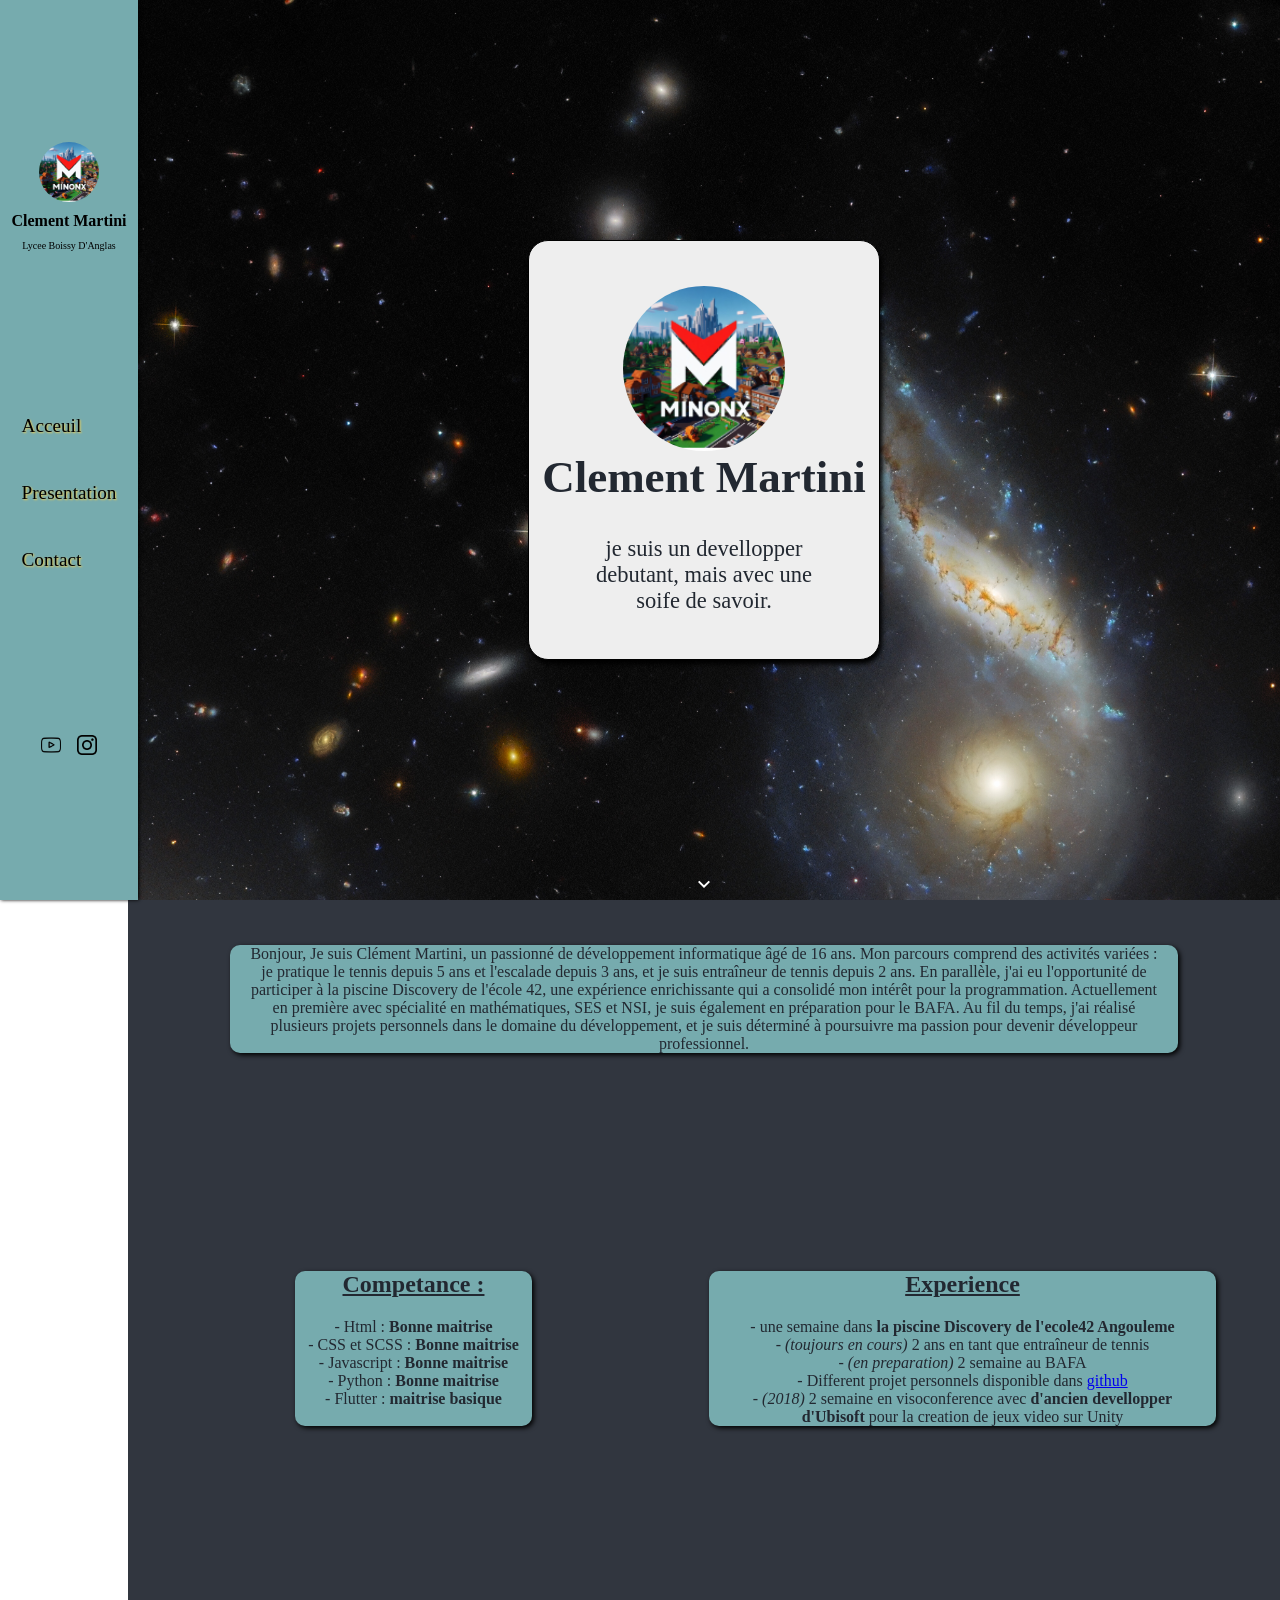
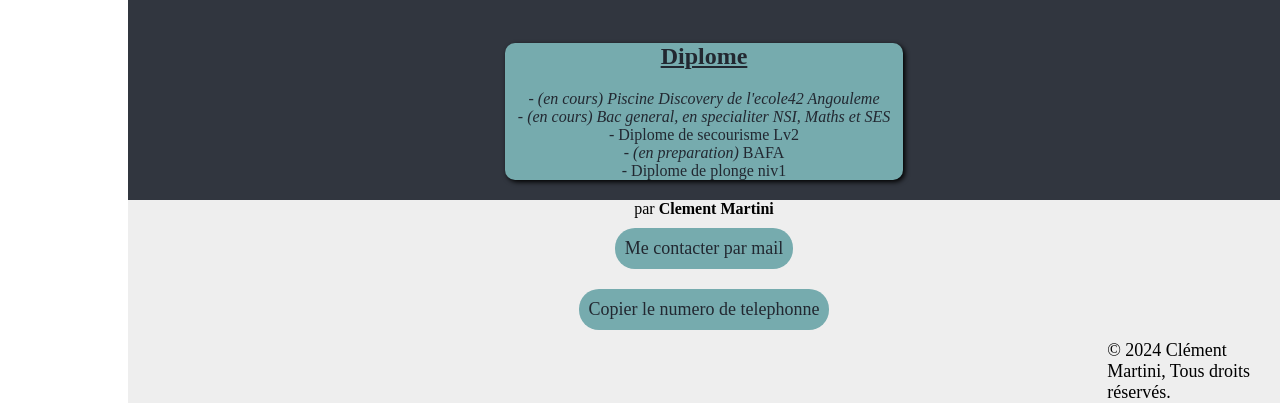
==== commit 61423783: "oublie de fichier" ====
--- a/index.html
+++ b/index.html
@@ -97,10 +97,10 @@
     </footer>
 
     <!-- Bootstrap -->
-    <script src="../assets/vendor/aos/aos.js"></script>
-    <script src="../assets/vendor/glightbox/js/glightbox.min.js"></script>
-    <script src="../assets/vendor/swiper/swiper-bundle.min.js"></script>
-    <script src="../assets/js/main.js"></script>
+    <script src="assets/vendor/aos/aos.js"></script>
+    <script src="assets/vendor/glightbox/js/glightbox.min.js"></script>
+    <script src="assets/vendor/swiper/swiper-bundle.min.js"></script>
+    <script src="assets/js/main.js"></script>
 
     <!-- mon code js -->
     <script src="index.js"></script>
--- a/style.css
+++ b/style.css
@@ -0,0 +1 @@
+*{margin:0;padding:0;list-style:none}link[rel=icon]{border-radius:50%;-webkit-border-radius:50%;-moz-border-radius:50%;-ms-border-radius:50%;-o-border-radius:50%}.noir{background-image:url(images/bcg-acc.jpg);background-size:cover;background-position:-90%;height:100vh;width:10vw;position:absolute;top:0;left:0}nav{white-space:wrap;overflow:hidden;text-overflow:ellipsis;width:10vw;height:100vh;padding:0 5px;box-shadow:1px 0 3.5px #000;position:fixed;display:flex;flex-direction:column;align-items:center;justify-content:space-evenly;background-color:#76abae}nav .profils{max-width:10vw;display:flex;flex-direction:column;align-items:center}nav .profils img{max-width:10vw;max-height:10vw;height:60px;width:60px;border-radius:50%;-webkit-border-radius:50%;-moz-border-radius:50%;-ms-border-radius:50%;-o-border-radius:50%}nav .profils p{padding-top:10px;text-align:center}nav .profils .text{font-size:10px}nav ul li{padding:2.5vh 0;font-size:1.5vw}nav ul li ::before{content:"";position:absolute;margin-top:-2vh;margin-left:-2vw;height:8vh;width:20vw}nav ul li a{transition:all 300ms linear;-webkit-transition:all 300ms linear;-moz-transition:all 300ms linear;-ms-transition:all 300ms linear;-o-transition:all 300ms linear;color:#000;text-shadow:1px 1px 2px #eecc50;text-decoration:none}nav ul li a:hover{text-decoration:underline;text-shadow:2px 2px 1px #f9c133}nav .reseaux a{transition:all 600ms;-webkit-transition:all 600ms;-moz-transition:all 600ms;-ms-transition:all 600ms;-o-transition:all 600ms;margin:0 .5vw}nav .reseaux img{height:20px;width:20px;transition:all 600ms;-webkit-transition:all 600ms;-moz-transition:all 600ms;-ms-transition:all 600ms;-o-transition:all 600ms}nav .reseaux a:hover{margin:0}nav .reseaux a:hover img{height:40px;width:40px}main{white-space:wrap;overflow:hidden;text-overflow:ellipsis;margin-left:10vw}main article{min-height:100vh;width:100%}main .acceuil{display:flex;flex-direction:column;align-items:center;justify-content:center;background-image:url(images/bcg-acc.jpg);background-size:cover;background-attachment:fixed}main .acceuil .card{white-space:wrap;overflow:hidden;text-overflow:ellipsis;display:flex;flex-direction:column;align-items:center;padding:5vh 1vw;background-color:#eee;color:#222831;border:1px solid #000;border-radius:20px;-webkit-border-radius:20px;-moz-border-radius:20px;-ms-border-radius:20px;-o-border-radius:20px;box-shadow:2px 4px 5px #000}main .acceuil .card img{max-width:50vw;max-height:50vw;height:50%;width:50%;border-radius:50%;-webkit-border-radius:50%;-moz-border-radius:50%;-ms-border-radius:50%;-o-border-radius:50%}main .acceuil .card .nom{font-size:5vh}main .acceuil .card .desc{margin-top:10%;max-width:20vw;max-height:10vh;font-size:2.5vh;text-align:center}main .acceuil .fleche{position:absolute;bottom:0}main .presentation{display:grid;row-gap:10px;-moz-column-gap:10px;column-gap:10px;grid-template-columns:1fr 1fr;grid-template-rows:auto;justify-items:center;align-content:space-between;background-color:#31363f}main .presentation h1{text-decoration:underline;margin-bottom:20px}main .presentation div{text-align:center;white-space:wrap;overflow:hidden;text-overflow:ellipsis;color:#222831;border:1px #000;box-shadow:2px 2px 5px #000;border-radius:10px;-webkit-border-radius:10px;-moz-border-radius:10px;-ms-border-radius:10px;-o-border-radius:10px;margin-top:5vh;padding:0 1vw;background-color:#76abae}main .presentation .l_desc{grid-column:1/span 2;grid-row:1;width:80%;max-height:20vh}main .presentation .competance{grid-column:1;grid-row:2}main .presentation .competance ul li::before{content:"- "}main .presentation .experience{grid-column:2;grid-row:2;margin-right:5vw}main .presentation .experience ul li::before{content:"- "}main .presentation .diplome{grid-column:1/span 2;grid-row:3;margin-bottom:20px}main .presentation .diplome ul li::before{content:"- "}footer{display:flex;flex-direction:column;align-items:center;margin-left:10vw;background-color:#eee}footer .btn-contact{background-color:#76abae;color:#222831;font-size:2vh;padding:10px;margin:10px;border-radius:20px;-webkit-border-radius:20px;-moz-border-radius:20px;-ms-border-radius:20px;-o-border-radius:20px;transition:all 300ms;-webkit-transition:all 300ms;-moz-transition:all 300ms;-ms-transition:all 300ms;-o-transition:all 300ms}footer a{text-decoration:none}footer a:hover .btn-contact{box-shadow:2px 2px 5px #000}footer .copyright{margin-left:85%;font-size:2vh}
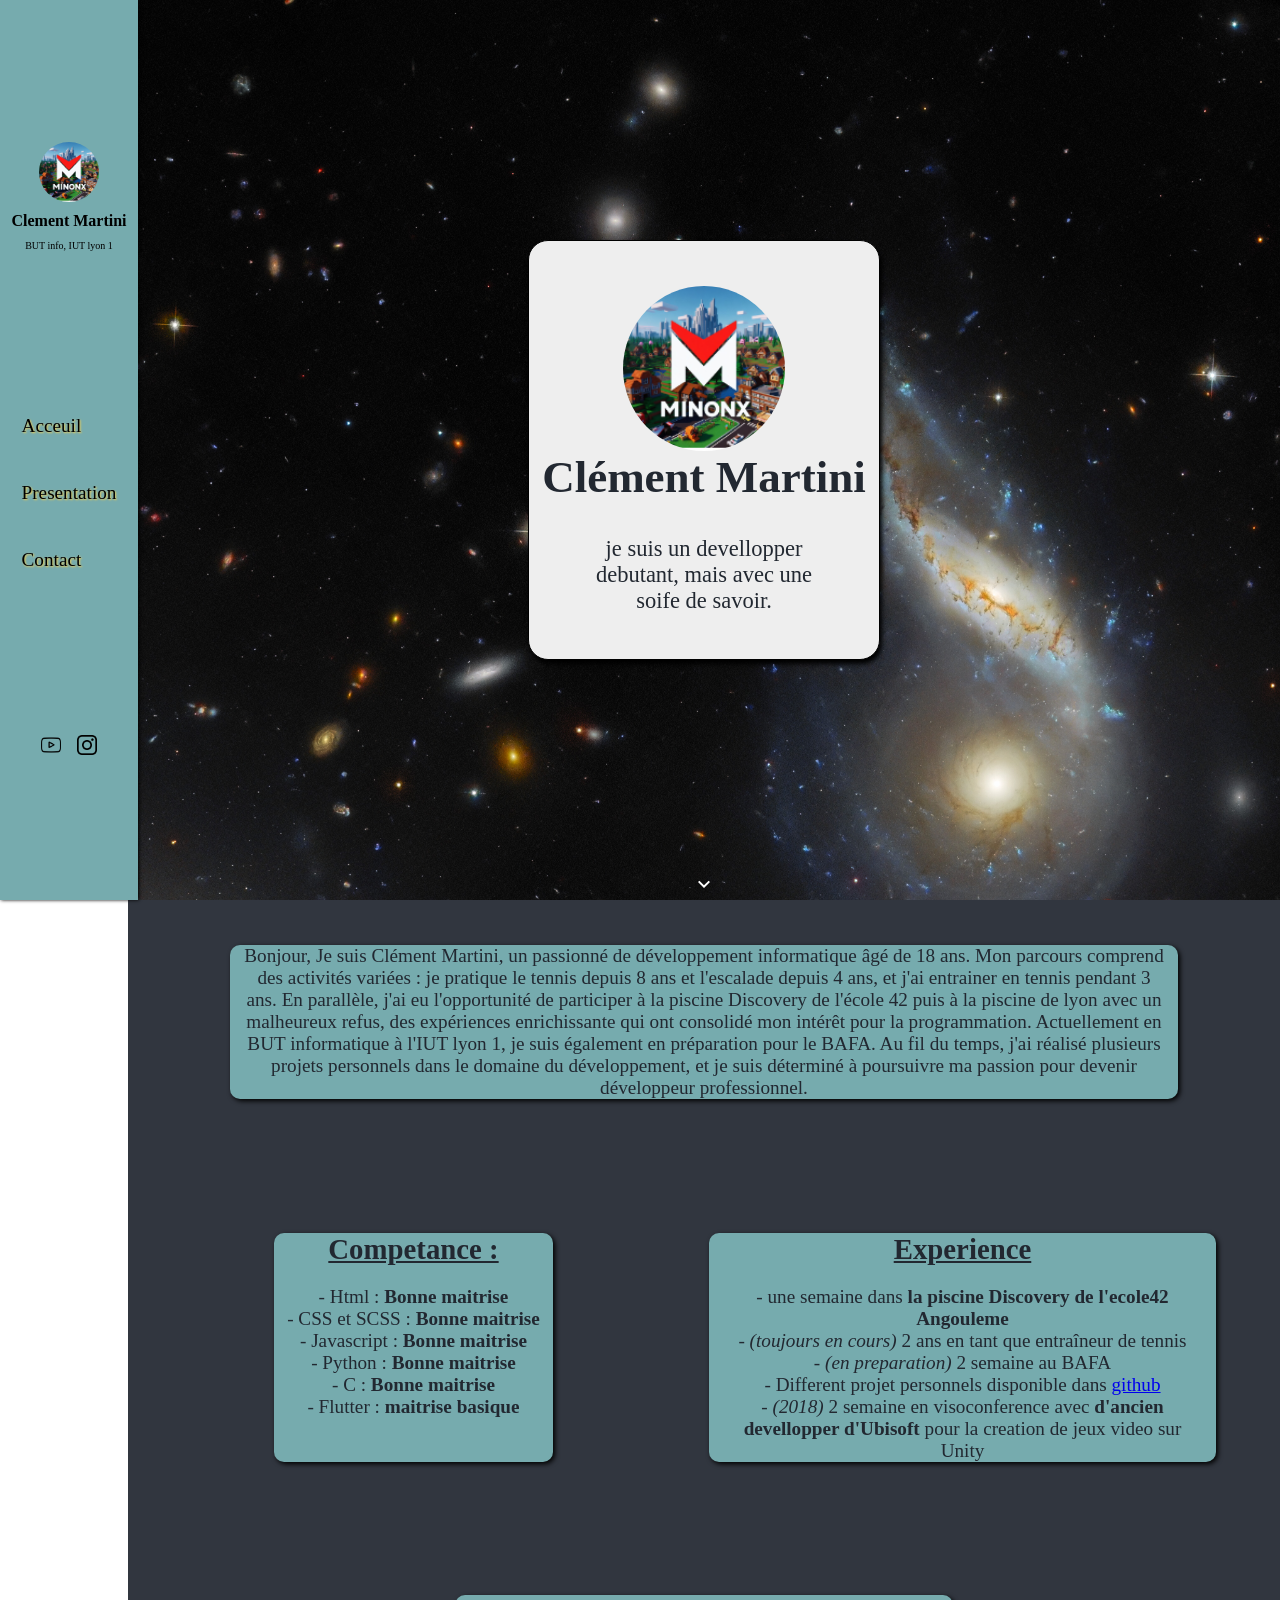
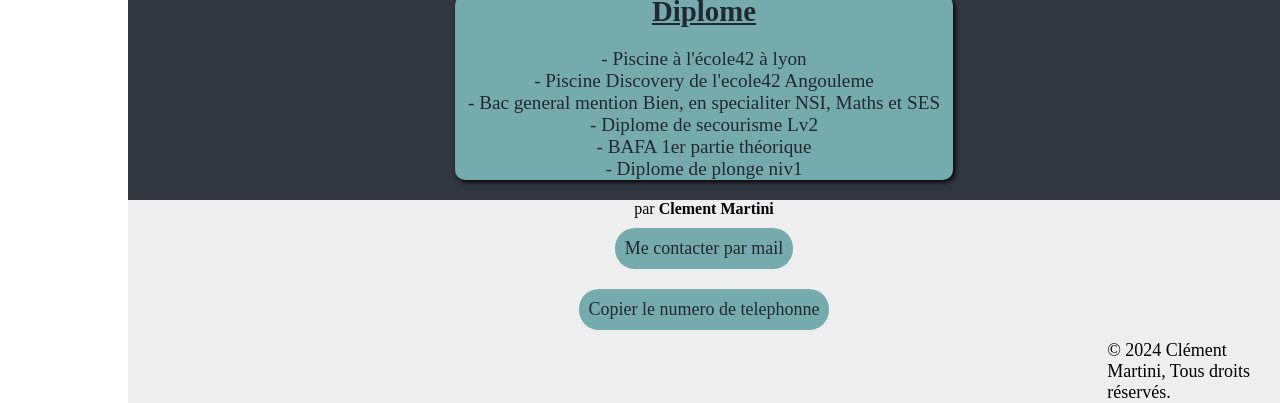
==== commit a6116bb9: "mise a jouur des info" ====
--- a/index.html
+++ b/index.html
@@ -14,7 +14,7 @@
         <div class="profils">
             <img src="images/profils.png" alt="">
             <p><strong>Clement Martini</strong></p>
-            <p class="text">Lycee Boissy D'Anglas</p>
+            <p class="text">BUT info, IUT lyon 1</p>
         </div>
         <ul>
             <li><a href="#acceuil">Acceuil</a></li>
@@ -33,7 +33,7 @@
         <article class="acceuil" id="acceuil" >
             <div class="card" data-aos="zoom-in" data-aos-delay="100">
                 <img src="images/profils.png" alt="">
-                <p class="nom"><strong>Clement Martini</strong></p>
+                <h2 class="nom"><strong>Clément Martini</strong></h2>
                 <p class="desc">
                     je suis un devellopper debutant, mais avec une soife de savoir.
                 </p>
@@ -43,7 +43,7 @@
             </div>
         </article>
         <article class="presentation" id="presentation" >
-            <div class="l_desc" data-aos="zoom-in" data-aos-delay="100">Bonjour, Je suis Clément Martini, un passionné de développement informatique âgé de 16 ans. Mon parcours comprend des activités variées : je pratique le tennis depuis 5 ans et l'escalade depuis 3 ans, et je suis entraîneur de tennis depuis 2 ans. En parallèle, j'ai eu l'opportunité de participer à la piscine Discovery de l'école 42, une expérience enrichissante qui a consolidé mon intérêt pour la programmation. Actuellement en première avec spécialité en mathématiques, SES et NSI, je suis également en préparation pour le BAFA. Au fil du temps, j'ai réalisé plusieurs projets personnels dans le domaine du développement, et je suis déterminé à poursuivre ma passion pour devenir développeur professionnel.</div>
+            <div class="l_desc" data-aos="zoom-in" data-aos-delay="100">Bonjour, Je suis Clément Martini, un passionné de développement informatique âgé de 18 ans. Mon parcours comprend des activités variées : je pratique le tennis depuis 8 ans et l'escalade depuis 4 ans, et j'ai entrainer en tennis pendant 3 ans. En parallèle, j'ai eu l'opportunité de participer à la piscine Discovery de l'école 42 puis à la piscine de lyon avec un malheureux refus, des expériences enrichissante qui ont consolidé mon intérêt pour la programmation. Actuellement en BUT informatique à l'IUT lyon 1, je suis également en préparation pour le BAFA. Au fil du temps, j'ai réalisé plusieurs projets personnels dans le domaine du développement, et je suis déterminé à poursuivre ma passion pour devenir développeur professionnel.</div>
             <div class="competance" data-aos="zoom-in" data-aos-delay="100">
                 <h1>Competance :</h1>
                 <ul>
@@ -51,6 +51,7 @@
                     <li>CSS et SCSS : <strong>Bonne maitrise</strong></li>
                     <li>Javascript : <strong>Bonne maitrise</strong></li>
                     <li>Python : <strong>Bonne maitrise</strong></li>
+                    <li>C : <strong>Bonne maitrise</strong></li>
                     <li>Flutter : <strong>maitrise basique</strong></li>
                 </ul>
             </div>
@@ -58,19 +59,20 @@
                 <h1>Experience</h1>
                 <ul>
                     <li>une semaine dans <strong>la piscine Discovery de l'ecole42 Angouleme</strong></li>
-                    <li><i>(toujours en cours)</i> 2 ans en tant que entraîneur de tennis</li>
-                    <li><i>(en preparation)</i> 2 semaine au BAFA</li>
+                    <li><em>(toujours en cours)</em> 2 ans en tant que entraîneur de tennis</li>
+                    <li><em>(en preparation)</em> 2 semaine au BAFA</li>
                     <li>Different projet personnels disponible dans <a href="https://github.com/minonix">github</a></li>
-                    <li><i>(2018)</i> 2 semaine en visoconference avec <strong>d'ancien devellopper d'Ubisoft</strong> pour la creation de jeux video sur Unity</li>
+                    <li><em>(2018)</em> 2 semaine en visoconference avec <strong>d'ancien devellopper d'Ubisoft</strong> pour la creation de jeux video sur Unity</li>
                 </ul>
             </div>
             <div class="diplome" data-aos="zoom-in" data-aos-delay="100">
                 <h1>Diplome</h1>
                 <ul>
-                    <li><i>(en cours) Piscine Discovery de l'ecole42 Angouleme</i></li>
-                    <li><i>(en cours) Bac general, en specialiter NSI, Maths et SES</i></li>
+                    <li>Piscine à l'école42 à lyon</li>
+                    <li>Piscine Discovery de l'ecole42 Angouleme</li>
+                    <li>Bac general mention Bien, en specialiter NSI, Maths et SES</li>
                     <li>Diplome de secourisme Lv2</li>
-                    <li><i>(en preparation)</i> BAFA</li>
+                    <li>BAFA 1er partie théorique</li>
                     <li>Diplome de plonge niv1</li>
                 </ul>
             </div>
--- a/style.css
+++ b/style.css
@@ -1 +1 @@
-*{margin:0;padding:0;list-style:none}link[rel=icon]{border-radius:50%;-webkit-border-radius:50%;-moz-border-radius:50%;-ms-border-radius:50%;-o-border-radius:50%}.noir{background-image:url(images/bcg-acc.jpg);background-size:cover;background-position:-90%;height:100vh;width:10vw;position:absolute;top:0;left:0}nav{white-space:wrap;overflow:hidden;text-overflow:ellipsis;width:10vw;height:100vh;padding:0 5px;box-shadow:1px 0 3.5px #000;position:fixed;display:flex;flex-direction:column;align-items:center;justify-content:space-evenly;background-color:#76abae}nav .profils{max-width:10vw;display:flex;flex-direction:column;align-items:center}nav .profils img{max-width:10vw;max-height:10vw;height:60px;width:60px;border-radius:50%;-webkit-border-radius:50%;-moz-border-radius:50%;-ms-border-radius:50%;-o-border-radius:50%}nav .profils p{padding-top:10px;text-align:center}nav .profils .text{font-size:10px}nav ul li{padding:2.5vh 0;font-size:1.5vw}nav ul li ::before{content:"";position:absolute;margin-top:-2vh;margin-left:-2vw;height:8vh;width:20vw}nav ul li a{transition:all 300ms linear;-webkit-transition:all 300ms linear;-moz-transition:all 300ms linear;-ms-transition:all 300ms linear;-o-transition:all 300ms linear;color:#000;text-shadow:1px 1px 2px #eecc50;text-decoration:none}nav ul li a:hover{text-decoration:underline;text-shadow:2px 2px 1px #f9c133}nav .reseaux a{transition:all 600ms;-webkit-transition:all 600ms;-moz-transition:all 600ms;-ms-transition:all 600ms;-o-transition:all 600ms;margin:0 .5vw}nav .reseaux img{height:20px;width:20px;transition:all 600ms;-webkit-transition:all 600ms;-moz-transition:all 600ms;-ms-transition:all 600ms;-o-transition:all 600ms}nav .reseaux a:hover{margin:0}nav .reseaux a:hover img{height:40px;width:40px}main{white-space:wrap;overflow:hidden;text-overflow:ellipsis;margin-left:10vw}main article{min-height:100vh;width:100%}main .acceuil{display:flex;flex-direction:column;align-items:center;justify-content:center;background-image:url(images/bcg-acc.jpg);background-size:cover;background-attachment:fixed}main .acceuil .card{white-space:wrap;overflow:hidden;text-overflow:ellipsis;display:flex;flex-direction:column;align-items:center;padding:5vh 1vw;background-color:#eee;color:#222831;border:1px solid #000;border-radius:20px;-webkit-border-radius:20px;-moz-border-radius:20px;-ms-border-radius:20px;-o-border-radius:20px;box-shadow:2px 4px 5px #000}main .acceuil .card img{max-width:50vw;max-height:50vw;height:50%;width:50%;border-radius:50%;-webkit-border-radius:50%;-moz-border-radius:50%;-ms-border-radius:50%;-o-border-radius:50%}main .acceuil .card .nom{font-size:5vh}main .acceuil .card .desc{margin-top:10%;max-width:20vw;max-height:10vh;font-size:2.5vh;text-align:center}main .acceuil .fleche{position:absolute;bottom:0}main .presentation{display:grid;row-gap:10px;-moz-column-gap:10px;column-gap:10px;grid-template-columns:1fr 1fr;grid-template-rows:auto;justify-items:center;align-content:space-between;background-color:#31363f}main .presentation h1{text-decoration:underline;margin-bottom:20px}main .presentation div{text-align:center;white-space:wrap;overflow:hidden;text-overflow:ellipsis;color:#222831;border:1px #000;box-shadow:2px 2px 5px #000;border-radius:10px;-webkit-border-radius:10px;-moz-border-radius:10px;-ms-border-radius:10px;-o-border-radius:10px;margin-top:5vh;padding:0 1vw;background-color:#76abae}main .presentation .l_desc{grid-column:1/span 2;grid-row:1;width:80%;max-height:20vh}main .presentation .competance{grid-column:1;grid-row:2}main .presentation .competance ul li::before{content:"- "}main .presentation .experience{grid-column:2;grid-row:2;margin-right:5vw}main .presentation .experience ul li::before{content:"- "}main .presentation .diplome{grid-column:1/span 2;grid-row:3;margin-bottom:20px}main .presentation .diplome ul li::before{content:"- "}footer{display:flex;flex-direction:column;align-items:center;margin-left:10vw;background-color:#eee}footer .btn-contact{background-color:#76abae;color:#222831;font-size:2vh;padding:10px;margin:10px;border-radius:20px;-webkit-border-radius:20px;-moz-border-radius:20px;-ms-border-radius:20px;-o-border-radius:20px;transition:all 300ms;-webkit-transition:all 300ms;-moz-transition:all 300ms;-ms-transition:all 300ms;-o-transition:all 300ms}footer a{text-decoration:none}footer a:hover .btn-contact{box-shadow:2px 2px 5px #000}footer .copyright{margin-left:85%;font-size:2vh}+*{margin:0;padding:0;list-style:none}link[rel=icon]{border-radius:50%;-webkit-border-radius:50%;-moz-border-radius:50%;-ms-border-radius:50%;-o-border-radius:50%}.noir{background-image:url(images/bcg-acc.jpg);background-size:cover;background-position:-90%;height:100vh;width:10vw;position:absolute;top:0;left:0}nav{white-space:wrap;overflow:hidden;text-overflow:ellipsis;width:10vw;height:100vh;padding:0 5px;box-shadow:1px 0 3.5px #000;position:fixed;display:flex;flex-direction:column;align-items:center;justify-content:space-evenly;background-color:#76abae}nav .profils{max-width:10vw;display:flex;flex-direction:column;align-items:center}nav .profils img{max-width:10vw;max-height:10vw;height:60px;width:60px;border-radius:50%;-webkit-border-radius:50%;-moz-border-radius:50%;-ms-border-radius:50%;-o-border-radius:50%}nav .profils p{padding-top:10px;text-align:center}nav .profils .text{font-size:10px}nav ul li{padding:2.5vh 0;font-size:1.5vw}nav ul li ::before{content:"";position:absolute;margin-top:-2vh;margin-left:-2vw;height:8vh;width:20vw}nav ul li a{transition:all 300ms linear;-webkit-transition:all 300ms linear;-moz-transition:all 300ms linear;-ms-transition:all 300ms linear;-o-transition:all 300ms linear;color:#000;text-shadow:1px 1px 2px #eecc50;text-decoration:none}nav ul li a:hover{text-decoration:underline;text-shadow:2px 2px 1px #f9c133}nav .reseaux a{transition:all 600ms;-webkit-transition:all 600ms;-moz-transition:all 600ms;-ms-transition:all 600ms;-o-transition:all 600ms;margin:0 .5vw}nav .reseaux img{height:20px;width:20px;transition:all 600ms;-webkit-transition:all 600ms;-moz-transition:all 600ms;-ms-transition:all 600ms;-o-transition:all 600ms}nav .reseaux a:hover{margin:0}nav .reseaux a:hover img{height:40px;width:40px}main{white-space:wrap;overflow:hidden;text-overflow:ellipsis;margin-left:10vw}main article{min-height:100vh;width:100%}main .acceuil{display:flex;flex-direction:column;align-items:center;justify-content:center;background-image:url(images/bcg-acc.jpg);background-size:cover;background-attachment:fixed}main .acceuil .card{white-space:wrap;overflow:hidden;text-overflow:ellipsis;display:flex;flex-direction:column;align-items:center;padding:5vh 1vw;background-color:#eee;color:#222831;border:1px solid #000;border-radius:20px;-webkit-border-radius:20px;-moz-border-radius:20px;-ms-border-radius:20px;-o-border-radius:20px;box-shadow:2px 4px 5px #000}main .acceuil .card img{max-width:50vw;max-height:50vw;height:50%;width:50%;border-radius:50%;-webkit-border-radius:50%;-moz-border-radius:50%;-ms-border-radius:50%;-o-border-radius:50%}main .acceuil .card .nom{font-size:5vh}main .acceuil .card .desc{margin-top:10%;max-width:20vw;max-height:10vh;font-size:2.5vh;text-align:center}main .acceuil .fleche{position:absolute;bottom:0}main .presentation{display:grid;row-gap:10px;-moz-column-gap:10px;column-gap:10px;grid-template-columns:1fr 1fr;grid-template-rows:auto;justify-items:center;align-content:space-between;font-size:1.2rem;background-color:#31363f}main .presentation h1{text-decoration:underline;margin-bottom:20px}main .presentation div{text-align:center;white-space:wrap;overflow:hidden;text-overflow:ellipsis;color:#222831;border:1px #000;box-shadow:2px 2px 5px #000;border-radius:10px;-webkit-border-radius:10px;-moz-border-radius:10px;-ms-border-radius:10px;-o-border-radius:10px;margin-top:5vh;padding:0 1vw;background-color:#76abae}main .presentation .l_desc{grid-column:1/span 2;grid-row:1;width:80%;max-height:20vh}main .presentation .competance{grid-column:1;grid-row:2}main .presentation .competance ul li::before{content:"- "}main .presentation .experience{grid-column:2;grid-row:2;margin-right:5vw}main .presentation .experience ul li::before{content:"- "}main .presentation .diplome{grid-column:1/span 2;grid-row:3;margin-bottom:20px}main .presentation .diplome ul li::before{content:"- "}footer{display:flex;flex-direction:column;align-items:center;margin-left:10vw;background-color:#eee}footer .btn-contact{background-color:#76abae;color:#222831;font-size:2vh;padding:10px;margin:10px;border-radius:20px;-webkit-border-radius:20px;-moz-border-radius:20px;-ms-border-radius:20px;-o-border-radius:20px;transition:all 300ms;-webkit-transition:all 300ms;-moz-transition:all 300ms;-ms-transition:all 300ms;-o-transition:all 300ms}footer a{text-decoration:none}footer a:hover .btn-contact{box-shadow:2px 2px 5px #000}footer .copyright{margin-left:85%;font-size:2vh}
